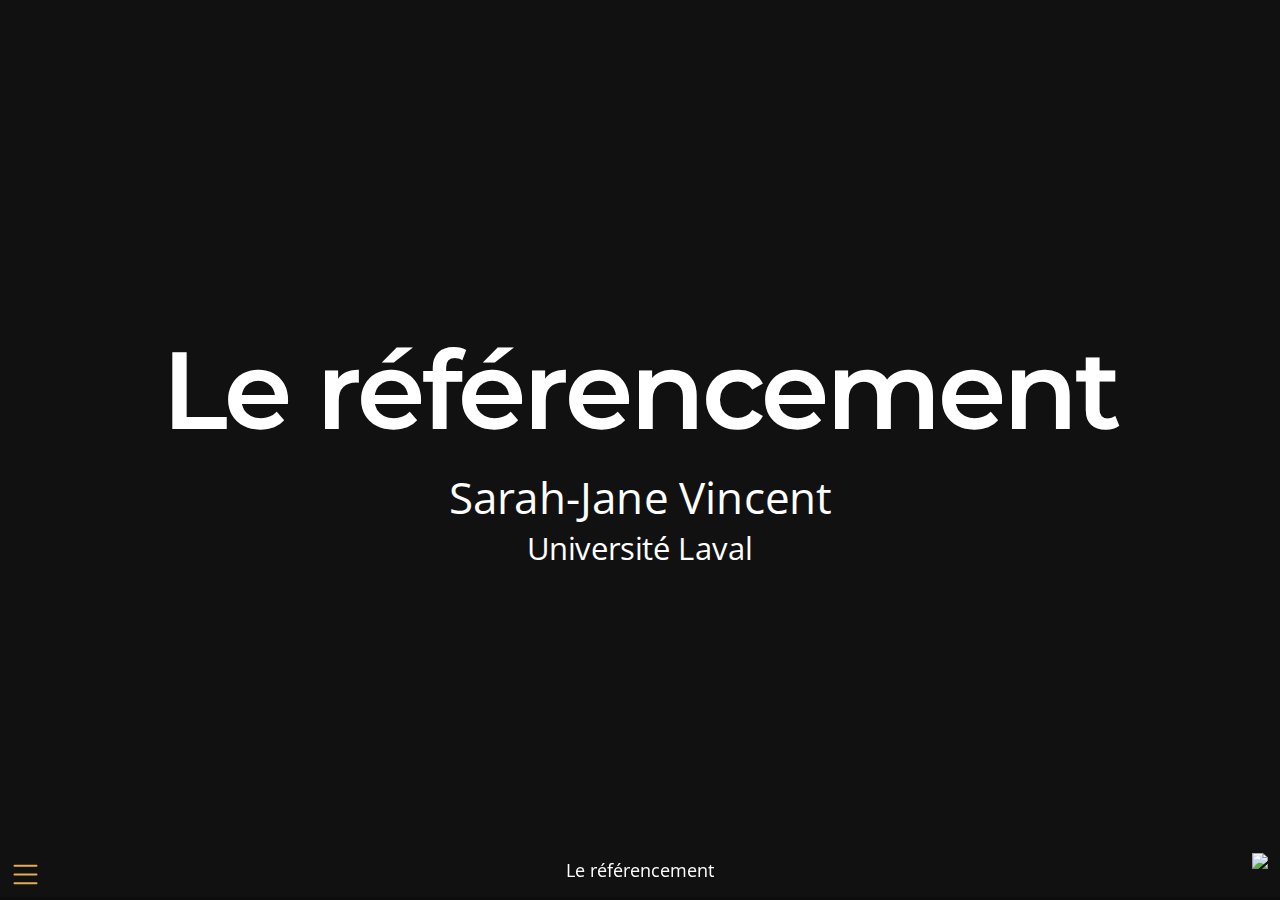
==== index.html @ 72e45891 "wtf" ====
<!DOCTYPE html>
<html lang="en"><head>
<script src="index_files/libs/clipboard/clipboard.min.js"></script>
<script src="index_files/libs/quarto-html/tabby.min.js"></script>
<script src="index_files/libs/quarto-html/popper.min.js"></script>
<script src="index_files/libs/quarto-html/tippy.umd.min.js"></script>
<link href="index_files/libs/quarto-html/tippy.css" rel="stylesheet">
<link href="index_files/libs/quarto-html/light-border.css" rel="stylesheet">
<link href="index_files/libs/quarto-html/quarto-html.min.css" rel="stylesheet" data-mode="light">
<link href="index_files/libs/quarto-html/quarto-syntax-highlighting-dark.css" rel="stylesheet" id="quarto-text-highlighting-styles"><meta charset="utf-8">
  <meta name="generator" content="quarto-1.3.450">

  <meta name="author" content="Sarah-Jane Vincent">
  <title>Le référencement</title>
  <meta name="apple-mobile-web-app-capable" content="yes">
  <meta name="apple-mobile-web-app-status-bar-style" content="black-translucent">
  <meta name="viewport" content="width=device-width, initial-scale=1.0, maximum-scale=1.0, user-scalable=no, minimal-ui">
  <link rel="stylesheet" href="index_files/libs/revealjs/dist/reset.css">
  <link rel="stylesheet" href="index_files/libs/revealjs/dist/reveal.css">
  <style>
    code{white-space: pre-wrap;}
    span.smallcaps{font-variant: small-caps;}
    div.columns{display: flex; gap: min(4vw, 1.5em);}
    div.column{flex: auto; overflow-x: auto;}
    div.hanging-indent{margin-left: 1.5em; text-indent: -1.5em;}
    ul.task-list{list-style: none;}
    ul.task-list li input[type="checkbox"] {
      width: 0.8em;
      margin: 0 0.8em 0.2em -1em; /* quarto-specific, see https://github.com/quarto-dev/quarto-cli/issues/4556 */ 
      vertical-align: middle;
    }
  </style>
  <link rel="stylesheet" href="index_files/libs/revealjs/dist/theme/quarto.css">
  <link href="index_files/libs/revealjs/plugin/quarto-line-highlight/line-highlight.css" rel="stylesheet">
  <link href="index_files/libs/revealjs/plugin/reveal-menu/menu.css" rel="stylesheet">
  <link href="index_files/libs/revealjs/plugin/reveal-menu/quarto-menu.css" rel="stylesheet">
  <link href="index_files/libs/revealjs/plugin/quarto-support/footer.css" rel="stylesheet">
  <style type="text/css">

  .callout {
    margin-top: 1em;
    margin-bottom: 1em;  
    border-radius: .25rem;
  }

  .callout.callout-style-simple { 
    padding: 0em 0.5em;
    border-left: solid #acacac .3rem;
    border-right: solid 1px silver;
    border-top: solid 1px silver;
    border-bottom: solid 1px silver;
    display: flex;
  }

  .callout.callout-style-default {
    border-left: solid #acacac .3rem;
    border-right: solid 1px silver;
    border-top: solid 1px silver;
    border-bottom: solid 1px silver;
  }

  .callout .callout-body-container {
    flex-grow: 1;
  }

  .callout.callout-style-simple .callout-body {
    font-size: 1rem;
    font-weight: 400;
  }

  .callout.callout-style-default .callout-body {
    font-size: 0.9rem;
    font-weight: 400;
  }

  .callout.callout-titled.callout-style-simple .callout-body {
    margin-top: 0.2em;
  }

  .callout:not(.callout-titled) .callout-body {
      display: flex;
  }

  .callout:not(.no-icon).callout-titled.callout-style-simple .callout-content {
    padding-left: 1.6em;
  }

  .callout.callout-titled .callout-header {
    padding-top: 0.2em;
    margin-bottom: -0.2em;
  }

  .callout.callout-titled .callout-title  p {
    margin-top: 0.5em;
    margin-bottom: 0.5em;
  }
    
  .callout.callout-titled.callout-style-simple .callout-content  p {
    margin-top: 0;
  }

  .callout.callout-titled.callout-style-default .callout-content  p {
    margin-top: 0.7em;
  }

  .callout.callout-style-simple div.callout-title {
    border-bottom: none;
    font-size: .9rem;
    font-weight: 600;
    opacity: 75%;
  }

  .callout.callout-style-default  div.callout-title {
    border-bottom: none;
    font-weight: 600;
    opacity: 85%;
    font-size: 0.9rem;
    padding-left: 0.5em;
    padding-right: 0.5em;
  }

  .callout.callout-style-default div.callout-content {
    padding-left: 0.5em;
    padding-right: 0.5em;
  }

  .callout.callout-style-simple .callout-icon::before {
    height: 1rem;
    width: 1rem;
    display: inline-block;
    content: "";
    background-repeat: no-repeat;
    background-size: 1rem 1rem;
  }

  .callout.callout-style-default .callout-icon::before {
    height: 0.9rem;
    width: 0.9rem;
    display: inline-block;
    content: "";
    background-repeat: no-repeat;
    background-size: 0.9rem 0.9rem;
  }

  .callout-title {
    display: flex
  }
    
  .callout-icon::before {
    margin-top: 1rem;
    padding-right: .5rem;
  }

  .callout.no-icon::before {
    display: none !important;
  }

  .callout.callout-titled .callout-body > .callout-content > :last-child {
    margin-bottom: 0.5rem;
  }

  .callout.callout-titled .callout-icon::before {
    margin-top: .5rem;
    padding-right: .5rem;
  }

  .callout:not(.callout-titled) .callout-icon::before {
    margin-top: 1rem;
    padding-right: .5rem;
  }

  /* Callout Types */

  div.callout-note {
    border-left-color: #4582ec !important;
  }

  div.callout-note .callout-icon::before {
    background-image: url('[data-uri]');
  }

  div.callout-note.callout-style-default .callout-title {
    background-color: #dae6fb
  }

  div.callout-important {
    border-left-color: #d9534f !important;
  }

  div.callout-important .callout-icon::before {
    background-image: url('[data-uri]');
  }

  div.callout-important.callout-style-default .callout-title {
    background-color: #f7dddc
  }

  div.callout-warning {
    border-left-color: #f0ad4e !important;
  }

  div.callout-warning .callout-icon::before {
    background-image: url('[data-uri]');
  }

  div.callout-warning.callout-style-default .callout-title {
    background-color: #fcefdc
  }

  div.callout-tip {
    border-left-color: #02b875 !important;
  }

  div.callout-tip .callout-icon::before {
    background-image: url('[data-uri]');
  }

  div.callout-tip.callout-style-default .callout-title {
    background-color: #ccf1e3
  }

  div.callout-caution {
    border-left-color: #fd7e14 !important;
  }

  div.callout-caution .callout-icon::before {
    background-image: url('[data-uri]');
  }

  div.callout-caution.callout-style-default .callout-title {
    background-color: #ffe5d0
  }

  </style>
  <style type="text/css">
    .reveal div.sourceCode {
      margin: 0;
      overflow: auto;
    }
    .reveal div.hanging-indent {
      margin-left: 1em;
      text-indent: -1em;
    }
    .reveal .slide:not(.center) {
      height: 100%;
    }
    .reveal .slide.scrollable {
      overflow-y: auto;
    }
    .reveal .footnotes {
      height: 100%;
      overflow-y: auto;
    }
    .reveal .slide .absolute {
      position: absolute;
      display: block;
    }
    .reveal .footnotes ol {
      counter-reset: ol;
      list-style-type: none; 
      margin-left: 0;
    }
    .reveal .footnotes ol li:before {
      counter-increment: ol;
      content: counter(ol) ". "; 
    }
    .reveal .footnotes ol li > p:first-child {
      display: inline-block;
    }
    .reveal .slide ul,
    .reveal .slide ol {
      margin-bottom: 0.5em;
    }
    .reveal .slide ul li,
    .reveal .slide ol li {
      margin-top: 0.4em;
      margin-bottom: 0.2em;
    }
    .reveal .slide ul[role="tablist"] li {
      margin-bottom: 0;
    }
    .reveal .slide ul li > *:first-child,
    .reveal .slide ol li > *:first-child {
      margin-block-start: 0;
    }
    .reveal .slide ul li > *:last-child,
    .reveal .slide ol li > *:last-child {
      margin-block-end: 0;
    }
    .reveal .slide .columns:nth-child(3) {
      margin-block-start: 0.8em;
    }
    .reveal blockquote {
      box-shadow: none;
    }
    .reveal .tippy-content>* {
      margin-top: 0.2em;
      margin-bottom: 0.7em;
    }
    .reveal .tippy-content>*:last-child {
      margin-bottom: 0.2em;
    }
    .reveal .slide > img.stretch.quarto-figure-center,
    .reveal .slide > img.r-stretch.quarto-figure-center {
      display: block;
      margin-left: auto;
      margin-right: auto; 
    }
    .reveal .slide > img.stretch.quarto-figure-left,
    .reveal .slide > img.r-stretch.quarto-figure-left  {
      display: block;
      margin-left: 0;
      margin-right: auto; 
    }
    .reveal .slide > img.stretch.quarto-figure-right,
    .reveal .slide > img.r-stretch.quarto-figure-right  {
      display: block;
      margin-left: auto;
      margin-right: 0; 
    }
  </style>
</head>
<body class="quarto-dark">
  <div class="reveal">
    <div class="slides">

<section id="title-slide" class="quarto-title-block center">
  <h1 class="title">Le référencement</h1>

<div class="quarto-title-authors">
<div class="quarto-title-author">
<div class="quarto-title-author-name">
Sarah-Jane Vincent 
</div>
        <p class="quarto-title-affiliation">
            Université Laval
          </p>
    </div>
</div>

</section>
<section id="section" class="slide level2">
<h2></h2>
<h3 class="center" id="cest-quoi-un-article-scientifique">C’est quoi un article scientifique?</h3>
<div class="columns">
<div class="column" style="width:50%;">
<p><img data-src="images/gaza_nyt.png"></p>
</div><div class="column" style="width:50%;">
<p><img data-src="images/gaza_journal.png"></p>
</div>
</div>
</section>
<section id="section-1" class="slide level2 smaller" data-background-color="white">
<h2></h2>

<img data-src="images/google_scholar.png" class="r-stretch"></section>
<section id="pourquoi-référencer" class="slide level2">
<h2>Pourquoi référencer ?</h2>
<ul>
<li>Crédibilité académique</li>
<li>Contextualisation</li>
<li>Reproductibilité</li>
<li>Création d’une base de connaissances</li>
<li>Attribution du mérite</li>
<li>Éviter le plagiat</li>
<li>Éviter les biais</li>
</ul>
</section>
<section id="vous-naimez-pas-référencer" class="slide level2" data-auto-animate="true" data-auto-animate-easing="ease-in-out">
<h2 data-id="quarto-animate-title">Vous n’aimez pas référencer ?</h2>
<div class="r-hstack">
<div data-id="box1" data-auto-animate-delay="0" style="background: #2780e3; width: 600px; height: 450px; margin: 10px;">
<center>
Trop de styles différents?
</center>
</div>
<div data-id="box2" data-auto-animate-delay="0.1" style="background: #3fb618; width: 600px; height: 450px; margin: 10px;">
<center>
Difficile à formatter?
</center>
</div>
<div data-id="box3" data-auto-animate-delay="0.2" style="background: #e83e8c; width: 600px; height: 450px; margin: 10px;">
<center>
Écrire les bibliographies à la main et conserver un fichier de bibliographie?
</center>
</div>
</div>
</section>
<section id="zotero" class="slide level2" data-auto-animate="true" data-auto-animate-easing="ease-in-out">
<h2 data-id="quarto-animate-title">Zotero</h2>
<div class="r-stack">
<div data-id="box1" style="background: #2780e3; width: 350px; height: 350px; border-radius: 200px;">

</div>
<div data-id="box2" style="background: #3fb618; width: 250px; height: 250px; border-radius: 200px;">

</div>
<div data-id="box3" style="background: #e83e8c; width: 150px; height: 150px; border-radius: 200px;">

</div>
<center>
<img data-src="images/zotero.png" style="width:40.0%">
</center>
</div>
</section>
<section id="zotero-1" class="slide level2">
<h2>Zotero</h2>
<div class="columns">
<div class="column" style="width:30%;">
<p><img data-src="images/zotero.png"></p>
</div><div class="column" style="width:70%;">
<ul>
<li>Rend le référencement agréable</li>
<li>Permet la gestion des PDF</li>
<li>Répertoire de styles interchangeables</li>
<li>Facilite la collaboration</li>
</ul>
</div>
</div>
</section>
<section id="parce-que-cest-open-source-zotero-sintègre-dans-tout" class="slide level2">
<h2>Parce que c’est Open Source, Zotero s’intègre dans TOUT!</h2>
<ul>
<li>Dans votre navigateur<br><br></li>
<li>Dans votre OS<br><br></li>
<li>Dans votre traitement de texte<br><br></li>
<li>En LaTeX et Markdown</li>
</ul>

<img src="images/clessn.png" class="slide-logo r-stretch"><div class="footer footer-default">
<p>Le référencement</p>
</div>
</section>
    </div>
  </div>

  <script>window.backupDefine = window.define; window.define = undefined;</script>
  <script src="index_files/libs/revealjs/dist/reveal.js"></script>
  <!-- reveal.js plugins -->
  <script src="index_files/libs/revealjs/plugin/quarto-line-highlight/line-highlight.js"></script>
  <script src="index_files/libs/revealjs/plugin/pdf-export/pdfexport.js"></script>
  <script src="index_files/libs/revealjs/plugin/reveal-menu/menu.js"></script>
  <script src="index_files/libs/revealjs/plugin/reveal-menu/quarto-menu.js"></script>
  <script src="index_files/libs/revealjs/plugin/quarto-support/support.js"></script>
  

  <script src="index_files/libs/revealjs/plugin/notes/notes.js"></script>
  <script src="index_files/libs/revealjs/plugin/search/search.js"></script>
  <script src="index_files/libs/revealjs/plugin/zoom/zoom.js"></script>
  <script src="index_files/libs/revealjs/plugin/math/math.js"></script>
  <script>window.define = window.backupDefine; window.backupDefine = undefined;</script>

  <script>

      // Full list of configuration options available at:
      // https://revealjs.com/config/
      Reveal.initialize({
'controlsAuto': true,
'previewLinksAuto': false,
'smaller': false,
'pdfSeparateFragments': false,
'autoAnimateEasing': "ease",
'autoAnimateDuration': 1,
'autoAnimateUnmatched': true,
'menu': {"side":"left","useTextContentForMissingTitles":true,"markers":false,"loadIcons":false,"custom":[{"title":"Tools","icon":"<i class=\"fas fa-gear\"></i>","content":"<ul class=\"slide-menu-items\">\n<li class=\"slide-tool-item active\" data-item=\"0\"><a href=\"#\" onclick=\"RevealMenuToolHandlers.fullscreen(event)\"><kbd>f</kbd> Fullscreen</a></li>\n<li class=\"slide-tool-item\" data-item=\"1\"><a href=\"#\" onclick=\"RevealMenuToolHandlers.speakerMode(event)\"><kbd>s</kbd> Speaker View</a></li>\n<li class=\"slide-tool-item\" data-item=\"2\"><a href=\"#\" onclick=\"RevealMenuToolHandlers.overview(event)\"><kbd>o</kbd> Slide Overview</a></li>\n<li class=\"slide-tool-item\" data-item=\"3\"><a href=\"#\" onclick=\"RevealMenuToolHandlers.togglePdfExport(event)\"><kbd>e</kbd> PDF Export Mode</a></li>\n<li class=\"slide-tool-item\" data-item=\"4\"><a href=\"#\" onclick=\"RevealMenuToolHandlers.keyboardHelp(event)\"><kbd>?</kbd> Keyboard Help</a></li>\n</ul>"}],"openButton":true},
'smaller': false,
 
        // Display controls in the bottom right corner
        controls: false,

        // Help the user learn the controls by providing hints, for example by
        // bouncing the down arrow when they first encounter a vertical slide
        controlsTutorial: false,

        // Determines where controls appear, "edges" or "bottom-right"
        controlsLayout: 'edges',

        // Visibility rule for backwards navigation arrows; "faded", "hidden"
        // or "visible"
        controlsBackArrows: 'faded',

        // Display a presentation progress bar
        progress: true,

        // Display the page number of the current slide
        slideNumber: false,

        // 'all', 'print', or 'speaker'
        showSlideNumber: 'all',

        // Add the current slide number to the URL hash so that reloading the
        // page/copying the URL will return you to the same slide
        hash: true,

        // Start with 1 for the hash rather than 0
        hashOneBasedIndex: false,

        // Flags if we should monitor the hash and change slides accordingly
        respondToHashChanges: true,

        // Push each slide change to the browser history
        history: true,

        // Enable keyboard shortcuts for navigation
        keyboard: true,

        // Enable the slide overview mode
        overview: true,

        // Disables the default reveal.js slide layout (scaling and centering)
        // so that you can use custom CSS layout
        disableLayout: false,

        // Vertical centering of slides
        center: false,

        // Enables touch navigation on devices with touch input
        touch: true,

        // Loop the presentation
        loop: false,

        // Change the presentation direction to be RTL
        rtl: false,

        // see https://revealjs.com/vertical-slides/#navigation-mode
        navigationMode: 'linear',

        // Randomizes the order of slides each time the presentation loads
        shuffle: false,

        // Turns fragments on and off globally
        fragments: true,

        // Flags whether to include the current fragment in the URL,
        // so that reloading brings you to the same fragment position
        fragmentInURL: false,

        // Flags if the presentation is running in an embedded mode,
        // i.e. contained within a limited portion of the screen
        embedded: false,

        // Flags if we should show a help overlay when the questionmark
        // key is pressed
        help: true,

        // Flags if it should be possible to pause the presentation (blackout)
        pause: true,

        // Flags if speaker notes should be visible to all viewers
        showNotes: false,

        // Global override for autoplaying embedded media (null/true/false)
        autoPlayMedia: null,

        // Global override for preloading lazy-loaded iframes (null/true/false)
        preloadIframes: null,

        // Number of milliseconds between automatically proceeding to the
        // next slide, disabled when set to 0, this value can be overwritten
        // by using a data-autoslide attribute on your slides
        autoSlide: 0,

        // Stop auto-sliding after user input
        autoSlideStoppable: true,

        // Use this method for navigation when auto-sliding
        autoSlideMethod: null,

        // Specify the average time in seconds that you think you will spend
        // presenting each slide. This is used to show a pacing timer in the
        // speaker view
        defaultTiming: null,

        // Enable slide navigation via mouse wheel
        mouseWheel: false,

        // The display mode that will be used to show slides
        display: 'block',

        // Hide cursor if inactive
        hideInactiveCursor: true,

        // Time before the cursor is hidden (in ms)
        hideCursorTime: 5000,

        // Opens links in an iframe preview overlay
        previewLinks: false,

        // Transition style (none/fade/slide/convex/concave/zoom)
        transition: 'none',

        // Transition speed (default/fast/slow)
        transitionSpeed: 'default',

        // Transition style for full page slide backgrounds
        // (none/fade/slide/convex/concave/zoom)
        backgroundTransition: 'none',

        // Number of slides away from the current that are visible
        viewDistance: 3,

        // Number of slides away from the current that are visible on mobile
        // devices. It is advisable to set this to a lower number than
        // viewDistance in order to save resources.
        mobileViewDistance: 2,

        // The "normal" size of the presentation, aspect ratio will be preserved
        // when the presentation is scaled to fit different resolutions. Can be
        // specified using percentage units.
        width: 1050,

        height: 700,

        // Factor of the display size that should remain empty around the content
        margin: 0.1,

        math: {
          mathjax: 'https://cdnjs.cloudflare.com/ajax/libs/mathjax/2.7.0/MathJax.js',
          config: 'TeX-AMS_HTML-full',
          tex2jax: {
            inlineMath: [['\\(','\\)']],
            displayMath: [['\\[','\\]']],
            balanceBraces: true,
            processEscapes: false,
            processRefs: true,
            processEnvironments: true,
            preview: 'TeX',
            skipTags: ['script','noscript','style','textarea','pre','code'],
            ignoreClass: 'tex2jax_ignore',
            processClass: 'tex2jax_process'
          },
        },

        // reveal.js plugins
        plugins: [QuartoLineHighlight, PdfExport, RevealMenu, QuartoSupport,

          RevealMath,
          RevealNotes,
          RevealSearch,
          RevealZoom
        ]
      });
    </script>
    <script id="quarto-html-after-body" type="application/javascript">
    window.document.addEventListener("DOMContentLoaded", function (event) {
      const toggleBodyColorMode = (bsSheetEl) => {
        const mode = bsSheetEl.getAttribute("data-mode");
        const bodyEl = window.document.querySelector("body");
        if (mode === "dark") {
          bodyEl.classList.add("quarto-dark");
          bodyEl.classList.remove("quarto-light");
        } else {
          bodyEl.classList.add("quarto-light");
          bodyEl.classList.remove("quarto-dark");
        }
      }
      const toggleBodyColorPrimary = () => {
        const bsSheetEl = window.document.querySelector("link#quarto-bootstrap");
        if (bsSheetEl) {
          toggleBodyColorMode(bsSheetEl);
        }
      }
      toggleBodyColorPrimary();  
      const tabsets =  window.document.querySelectorAll(".panel-tabset-tabby")
      tabsets.forEach(function(tabset) {
        const tabby = new Tabby('#' + tabset.id);
      });
      const isCodeAnnotation = (el) => {
        for (const clz of el.classList) {
          if (clz.startsWith('code-annotation-')) {                     
            return true;
          }
        }
        return false;
      }
      const clipboard = new window.ClipboardJS('.code-copy-button', {
        text: function(trigger) {
          const codeEl = trigger.previousElementSibling.cloneNode(true);
          for (const childEl of codeEl.children) {
            if (isCodeAnnotation(childEl)) {
              childEl.remove();
            }
          }
          return codeEl.innerText;
        }
      });
      clipboard.on('success', function(e) {
        // button target
        const button = e.trigger;
        // don't keep focus
        button.blur();
        // flash "checked"
        button.classList.add('code-copy-button-checked');
        var currentTitle = button.getAttribute("title");
        button.setAttribute("title", "Copied!");
        let tooltip;
        if (window.bootstrap) {
          button.setAttribute("data-bs-toggle", "tooltip");
          button.setAttribute("data-bs-placement", "left");
          button.setAttribute("data-bs-title", "Copied!");
          tooltip = new bootstrap.Tooltip(button, 
            { trigger: "manual", 
              customClass: "code-copy-button-tooltip",
              offset: [0, -8]});
          tooltip.show();    
        }
        setTimeout(function() {
          if (tooltip) {
            tooltip.hide();
            button.removeAttribute("data-bs-title");
            button.removeAttribute("data-bs-toggle");
            button.removeAttribute("data-bs-placement");
          }
          button.setAttribute("title", currentTitle);
          button.classList.remove('code-copy-button-checked');
        }, 1000);
        // clear code selection
        e.clearSelection();
      });
      function tippyHover(el, contentFn) {
        const config = {
          allowHTML: true,
          content: contentFn,
          maxWidth: 500,
          delay: 100,
          arrow: false,
          appendTo: function(el) {
              return el.closest('section.slide') || el.parentElement;
          },
          interactive: true,
          interactiveBorder: 10,
          theme: 'light-border',
          placement: 'bottom-start'
        };
          config['offset'] = [0,0];
          config['maxWidth'] = 700;
        window.tippy(el, config); 
      }
      const noterefs = window.document.querySelectorAll('a[role="doc-noteref"]');
      for (var i=0; i<noterefs.length; i++) {
        const ref = noterefs[i];
        tippyHover(ref, function() {
          // use id or data attribute instead here
          let href = ref.getAttribute('data-footnote-href') || ref.getAttribute('href');
          try { href = new URL(href).hash; } catch {}
          const id = href.replace(/^#\/?/, "");
          const note = window.document.getElementById(id);
          return note.innerHTML;
        });
      }
      const findCites = (el) => {
        const parentEl = el.parentElement;
        if (parentEl) {
          const cites = parentEl.dataset.cites;
          if (cites) {
            return {
              el,
              cites: cites.split(' ')
            };
          } else {
            return findCites(el.parentElement)
          }
        } else {
          return undefined;
        }
      };
      var bibliorefs = window.document.querySelectorAll('a[role="doc-biblioref"]');
      for (var i=0; i<bibliorefs.length; i++) {
        const ref = bibliorefs[i];
        const citeInfo = findCites(ref);
        if (citeInfo) {
          tippyHover(citeInfo.el, function() {
            var popup = window.document.createElement('div');
            citeInfo.cites.forEach(function(cite) {
              var citeDiv = window.document.createElement('div');
              citeDiv.classList.add('hanging-indent');
              citeDiv.classList.add('csl-entry');
              var biblioDiv = window.document.getElementById('ref-' + cite);
              if (biblioDiv) {
                citeDiv.innerHTML = biblioDiv.innerHTML;
              }
              popup.appendChild(citeDiv);
            });
            return popup.innerHTML;
          });
        }
      }
    });
    </script>
    

</body></html>
---- index_files/libs/quarto-html/tippy.css ----
.tippy-box[data-animation=fade][data-state=hidden]{opacity:0}[data-tippy-root]{max-width:calc(100vw - 10px)}.tippy-box{position:relative;background-color:#333;color:#fff;border-radius:4px;font-size:14px;line-height:1.4;white-space:normal;outline:0;transition-property:transform,visibility,opacity}.tippy-box[data-placement^=top]>.tippy-arrow{bottom:0}.tippy-box[data-placement^=top]>.tippy-arrow:before{bottom:-7px;left:0;border-width:8px 8px 0;border-top-color:initial;transform-origin:center top}.tippy-box[data-placement^=bottom]>.tippy-arrow{top:0}.tippy-box[data-placement^=bottom]>.tippy-arrow:before{top:-7px;left:0;border-width:0 8px 8px;border-bottom-color:initial;transform-origin:center bottom}.tippy-box[data-placement^=left]>.tippy-arrow{right:0}.tippy-box[data-placement^=left]>.tippy-arrow:before{border-width:8px 0 8px 8px;border-left-color:initial;right:-7px;transform-origin:center left}.tippy-box[data-placement^=right]>.tippy-arrow{left:0}.tippy-box[data-placement^=right]>.tippy-arrow:before{left:-7px;border-width:8px 8px 8px 0;border-right-color:initial;transform-origin:center right}.tippy-box[data-inertia][data-state=visible]{transition-timing-function:cubic-bezier(.54,1.5,.38,1.11)}.tippy-arrow{width:16px;height:16px;color:#333}.tippy-arrow:before{content:"";position:absolute;border-color:transparent;border-style:solid}.tippy-content{position:relative;padding:5px 9px;z-index:1}
---- index_files/libs/quarto-html/light-border.css ----
.tippy-box[data-theme~=light-border]{background-color:#fff;background-clip:padding-box;border:1px solid rgba(0,8,16,.15);color:#333;box-shadow:0 4px 14px -2px rgba(0,8,16,.08)}.tippy-box[data-theme~=light-border]>.tippy-backdrop{background-color:#fff}.tippy-box[data-theme~=light-border]>.tippy-arrow:after,.tippy-box[data-theme~=light-border]>.tippy-svg-arrow:after{content:"";position:absolute;z-index:-1}.tippy-box[data-theme~=light-border]>.tippy-arrow:after{border-color:transparent;border-style:solid}.tippy-box[data-theme~=light-border][data-placement^=top]>.tippy-arrow:before{border-top-color:#fff}.tippy-box[data-theme~=light-border][data-placement^=top]>.tippy-arrow:after{border-top-color:rgba(0,8,16,.2);border-width:7px 7px 0;top:17px;left:1px}.tippy-box[data-theme~=light-border][data-placement^=top]>.tippy-svg-arrow>svg{top:16px}.tippy-box[data-theme~=light-border][data-placement^=top]>.tippy-svg-arrow:after{top:17px}.tippy-box[data-theme~=light-border][data-placement^=bottom]>.tippy-arrow:before{border-bottom-color:#fff;bottom:16px}.tippy-box[data-theme~=light-border][data-placement^=bottom]>.tippy-arrow:after{border-bottom-color:rgba(0,8,16,.2);border-width:0 7px 7px;bottom:17px;left:1px}.tippy-box[data-theme~=light-border][data-placement^=bottom]>.tippy-svg-arrow>svg{bottom:16px}.tippy-box[data-theme~=light-border][data-placement^=bottom]>.tippy-svg-arrow:after{bottom:17px}.tippy-box[data-theme~=light-border][data-placement^=left]>.tippy-arrow:before{border-left-color:#fff}.tippy-box[data-theme~=light-border][data-placement^=left]>.tippy-arrow:after{border-left-color:rgba(0,8,16,.2);border-width:7px 0 7px 7px;left:17px;top:1px}.tippy-box[data-theme~=light-border][data-placement^=left]>.tippy-svg-arrow>svg{left:11px}.tippy-box[data-theme~=light-border][data-placement^=left]>.tippy-svg-arrow:after{left:12px}.tippy-box[data-theme~=light-border][data-placement^=right]>.tippy-arrow:before{border-right-color:#fff;right:16px}.tippy-box[data-theme~=light-border][data-placement^=right]>.tippy-arrow:after{border-width:7px 7px 7px 0;right:17px;top:1px;border-right-color:rgba(0,8,16,.2)}.tippy-box[data-theme~=light-border][data-placement^=right]>.tippy-svg-arrow>svg{right:11px}.tippy-box[data-theme~=light-border][data-placement^=right]>.tippy-svg-arrow:after{right:12px}.tippy-box[data-theme~=light-border]>.tippy-svg-arrow{fill:#fff}.tippy-box[data-theme~=light-border]>.tippy-svg-arrow:after{background-image:url([data-uri]);background-size:16px 6px;width:16px;height:6px}
---- index_files/libs/quarto-html/quarto-html.min.css ----
/*# sourceMappingURL=0a6b880beb84f9b6f36107a76f82c5b1.css.map */
---- index_files/libs/quarto-html/quarto-syntax-highlighting-dark.css ----
/* quarto syntax highlight colors */
:root {
  --quarto-hl-al-color: #f07178;
  --quarto-hl-an-color: #d4d0ab;
  --quarto-hl-at-color: #00e0e0;
  --quarto-hl-bn-color: #d4d0ab;
  --quarto-hl-bu-color: #abe338;
  --quarto-hl-ch-color: #abe338;
  --quarto-hl-co-color: #f8f8f2;
  --quarto-hl-cv-color: #ffd700;
  --quarto-hl-cn-color: #ffd700;
  --quarto-hl-cf-color: #ffa07a;
  --quarto-hl-dt-color: #ffa07a;
  --quarto-hl-dv-color: #d4d0ab;
  --quarto-hl-do-color: #f8f8f2;
  --quarto-hl-er-color: #f07178;
  --quarto-hl-ex-color: #00e0e0;
  --quarto-hl-fl-color: #d4d0ab;
  --quarto-hl-fu-color: #ffa07a;
  --quarto-hl-im-color: #abe338;
  --quarto-hl-in-color: #d4d0ab;
  --quarto-hl-kw-color: #ffa07a;
  --quarto-hl-op-color: #ffa07a;
  --quarto-hl-ot-color: #00e0e0;
  --quarto-hl-pp-color: #dcc6e0;
  --quarto-hl-re-color: #00e0e0;
  --quarto-hl-sc-color: #abe338;
  --quarto-hl-ss-color: #abe338;
  --quarto-hl-st-color: #abe338;
  --quarto-hl-va-color: #00e0e0;
  --quarto-hl-vs-color: #abe338;
  --quarto-hl-wa-color: #dcc6e0;
}

/* other quarto variables */
:root {
  --quarto-font-monospace: SFMono-Regular, Menlo, Monaco, Consolas, "Liberation Mono", "Courier New", monospace;
}

code span.al {
  background-color: #2a0f15;
  font-weight: bold;
  color: #f07178;
}

code span.an {
  color: #d4d0ab;
}

code span.at {
  color: #00e0e0;
}

code span.bn {
  color: #d4d0ab;
}

code span.bu {
  color: #abe338;
}

code span.ch {
  color: #abe338;
}

code span.co {
  font-style: italic;
  color: #f8f8f2;
}

code span.cv {
  color: #ffd700;
}

code span.cn {
  color: #ffd700;
}

code span.cf {
  font-weight: bold;
  color: #ffa07a;
}

code span.dt {
  color: #ffa07a;
}

code span.dv {
  color: #d4d0ab;
}

code span.do {
  color: #f8f8f2;
}

code span.er {
  color: #f07178;
  text-decoration: underline;
}

code span.ex {
  font-weight: bold;
  color: #00e0e0;
}

code span.fl {
  color: #d4d0ab;
}

code span.fu {
  color: #ffa07a;
}

code span.im {
  color: #abe338;
}

code span.in {
  color: #d4d0ab;
}

code span.kw {
  font-weight: bold;
  color: #ffa07a;
}

pre > code.sourceCode > span {
  color: #f8f8f2;
}

code span {
  color: #f8f8f2;
}

code.sourceCode > span {
  color: #f8f8f2;
}

div.sourceCode,
div.sourceCode pre.sourceCode {
  color: #f8f8f2;
}

code span.op {
  color: #ffa07a;
}

code span.ot {
  color: #00e0e0;
}

code span.pp {
  color: #dcc6e0;
}

code span.re {
  background-color: #f8f8f2;
  color: #00e0e0;
}

code span.sc {
  color: #abe338;
}

code span.ss {
  color: #abe338;
}

code span.st {
  color: #abe338;
}

code span.va {
  color: #00e0e0;
}

code span.vs {
  color: #abe338;
}

code span.wa {
  color: #dcc6e0;
}

.prevent-inlining {
  content: "</";
}

/*# sourceMappingURL=935a306eefa94366c21e1a970dddb765.css.map */
---- index_files/libs/revealjs/dist/reveal.css ----
/*!
* reveal.js 4.3.1
* https://revealjs.com
* MIT licensed
*
* Copyright (C) 2011-2022 Hakim El Hattab, https://hakim.se
*/
.reveal .r-stretch,.reveal .stretch{max-width:none;max-height:none}.reveal pre.r-stretch code,.reveal pre.stretch code{height:100%;max-height:100%;box-sizing:border-box}.reveal .r-fit-text{display:inline-block;white-space:nowrap}.reveal .r-stack{display:grid}.reveal .r-stack>*{grid-area:1/1;margin:auto}.reveal .r-hstack,.reveal .r-vstack{display:flex}.reveal .r-hstack img,.reveal .r-hstack video,.reveal .r-vstack img,.reveal .r-vstack video{min-width:0;min-height:0;-o-object-fit:contain;object-fit:contain}.reveal .r-vstack{flex-direction:column;align-items:center;justify-content:center}.reveal .r-hstack{flex-direction:row;align-items:center;justify-content:center}.reveal .items-stretch{align-items:stretch}.reveal .items-start{align-items:flex-start}.reveal .items-center{align-items:center}.reveal .items-end{align-items:flex-end}.reveal .justify-between{justify-content:space-between}.reveal .justify-around{justify-content:space-around}.reveal .justify-start{justify-content:flex-start}.reveal .justify-center{justify-content:center}.reveal .justify-end{justify-content:flex-end}html.reveal-full-page{width:100%;height:100%;height:100vh;height:calc(var(--vh,1vh) * 100);overflow:hidden}.reveal-viewport{height:100%;overflow:hidden;position:relative;line-height:1;margin:0;background-color:#fff;color:#000}.reveal-viewport:-webkit-full-screen{top:0!important;left:0!important;width:100%!important;height:100%!important;transform:none!important}.reveal-viewport:-ms-fullscreen{top:0!important;left:0!important;width:100%!important;height:100%!important;transform:none!important}.reveal-viewport:fullscreen{top:0!important;left:0!important;width:100%!important;height:100%!important;transform:none!important}.reveal .slides section .fragment{opacity:0;visibility:hidden;transition:all .2s ease;will-change:opacity}.reveal .slides section .fragment.visible{opacity:1;visibility:inherit}.reveal .slides section .fragment.disabled{transition:none}.reveal .slides section .fragment.grow{opacity:1;visibility:inherit}.reveal .slides section .fragment.grow.visible{transform:scale(1.3)}.reveal .slides section .fragment.shrink{opacity:1;visibility:inherit}.reveal .slides section .fragment.shrink.visible{transform:scale(.7)}.reveal .slides section .fragment.zoom-in{transform:scale(.1)}.reveal .slides section .fragment.zoom-in.visible{transform:none}.reveal .slides section .fragment.fade-out{opacity:1;visibility:inherit}.reveal .slides section .fragment.fade-out.visible{opacity:0;visibility:hidden}.reveal .slides section .fragment.semi-fade-out{opacity:1;visibility:inherit}.reveal .slides section .fragment.semi-fade-out.visible{opacity:.5;visibility:inherit}.reveal .slides section .fragment.strike{opacity:1;visibility:inherit}.reveal .slides section .fragment.strike.visible{text-decoration:line-through}.reveal .slides section .fragment.fade-up{transform:translate(0,40px)}.reveal .slides section .fragment.fade-up.visible{transform:translate(0,0)}.reveal .slides section .fragment.fade-down{transform:translate(0,-40px)}.reveal .slides section .fragment.fade-down.visible{transform:translate(0,0)}.reveal .slides section .fragment.fade-right{transform:translate(-40px,0)}.reveal .slides section .fragment.fade-right.visible{transform:translate(0,0)}.reveal .slides section .fragment.fade-left{transform:translate(40px,0)}.reveal .slides section .fragment.fade-left.visible{transform:translate(0,0)}.reveal .slides section .fragment.current-visible,.reveal .slides section .fragment.fade-in-then-out{opacity:0;visibility:hidden}.reveal .slides section .fragment.current-visible.current-fragment,.reveal .slides section .fragment.fade-in-then-out.current-fragment{opacity:1;visibility:inherit}.reveal .slides section .fragment.fade-in-then-semi-out{opacity:0;visibility:hidden}.reveal .slides section .fragment.fade-in-then-semi-out.visible{opacity:.5;visibility:inherit}.reveal .slides section .fragment.fade-in-then-semi-out.current-fragment{opacity:1;visibility:inherit}.reveal .slides section .fragment.highlight-blue,.reveal .slides section .fragment.highlight-current-blue,.reveal .slides section .fragment.highlight-current-green,.reveal .slides section .fragment.highlight-current-red,.reveal .slides section .fragment.highlight-green,.reveal .slides section .fragment.highlight-red{opacity:1;visibility:inherit}.reveal .slides section .fragment.highlight-red.visible{color:#ff2c2d}.reveal .slides section .fragment.highlight-green.visible{color:#17ff2e}.reveal .slides section .fragment.highlight-blue.visible{color:#1b91ff}.reveal .slides section .fragment.highlight-current-red.current-fragment{color:#ff2c2d}.reveal .slides section .fragment.highlight-current-green.current-fragment{color:#17ff2e}.reveal .slides section .fragment.highlight-current-blue.current-fragment{color:#1b91ff}.reveal:after{content:"";font-style:italic}.reveal iframe{z-index:1}.reveal a{position:relative}@keyframes bounce-right{0%,10%,25%,40%,50%{transform:translateX(0)}20%{transform:translateX(10px)}30%{transform:translateX(-5px)}}@keyframes bounce-left{0%,10%,25%,40%,50%{transform:translateX(0)}20%{transform:translateX(-10px)}30%{transform:translateX(5px)}}@keyframes bounce-down{0%,10%,25%,40%,50%{transform:translateY(0)}20%{transform:translateY(10px)}30%{transform:translateY(-5px)}}.reveal .controls{display:none;position:absolute;top:auto;bottom:12px;right:12px;left:auto;z-index:11;color:#000;pointer-events:none;font-size:10px}.reveal .controls button{position:absolute;padding:0;background-color:transparent;border:0;outline:0;cursor:pointer;color:currentColor;transform:scale(.9999);transition:color .2s ease,opacity .2s ease,transform .2s ease;z-index:2;pointer-events:auto;font-size:inherit;visibility:hidden;opacity:0;-webkit-appearance:none;-webkit-tap-highlight-color:transparent}.reveal .controls .controls-arrow:after,.reveal .controls .controls-arrow:before{content:"";position:absolute;top:0;left:0;width:2.6em;height:.5em;border-radius:.25em;background-color:currentColor;transition:all .15s ease,background-color .8s ease;transform-origin:.2em 50%;will-change:transform}.reveal .controls .controls-arrow{position:relative;width:3.6em;height:3.6em}.reveal .controls .controls-arrow:before{transform:translateX(.5em) translateY(1.55em) rotate(45deg)}.reveal .controls .controls-arrow:after{transform:translateX(.5em) translateY(1.55em) rotate(-45deg)}.reveal .controls .controls-arrow:hover:before{transform:translateX(.5em) translateY(1.55em) rotate(40deg)}.reveal .controls .controls-arrow:hover:after{transform:translateX(.5em) translateY(1.55em) rotate(-40deg)}.reveal .controls .controls-arrow:active:before{transform:translateX(.5em) translateY(1.55em) rotate(36deg)}.reveal .controls .controls-arrow:active:after{transform:translateX(.5em) translateY(1.55em) rotate(-36deg)}.reveal .controls .navigate-left{right:6.4em;bottom:3.2em;transform:translateX(-10px)}.reveal .controls .navigate-left.highlight{animation:bounce-left 2s 50 both ease-out}.reveal .controls .navigate-right{right:0;bottom:3.2em;transform:translateX(10px)}.reveal .controls .navigate-right .controls-arrow{transform:rotate(180deg)}.reveal .controls .navigate-right.highlight{animation:bounce-right 2s 50 both ease-out}.reveal .controls .navigate-up{right:3.2em;bottom:6.4em;transform:translateY(-10px)}.reveal .controls .navigate-up .controls-arrow{transform:rotate(90deg)}.reveal .controls .navigate-down{right:3.2em;bottom:-1.4em;padding-bottom:1.4em;transform:translateY(10px)}.reveal .controls .navigate-down .controls-arrow{transform:rotate(-90deg)}.reveal .controls .navigate-down.highlight{animation:bounce-down 2s 50 both ease-out}.reveal .controls[data-controls-back-arrows=faded] .navigate-up.enabled{opacity:.3}.reveal .controls[data-controls-back-arrows=faded] .navigate-up.enabled:hover{opacity:1}.reveal .controls[data-controls-back-arrows=hidden] .navigate-up.enabled{opacity:0;visibility:hidden}.reveal .controls .enabled{visibility:visible;opacity:.9;cursor:pointer;transform:none}.reveal .controls .enabled.fragmented{opacity:.5}.reveal .controls .enabled.fragmented:hover,.reveal .controls .enabled:hover{opacity:1}.reveal:not(.rtl) .controls[data-controls-back-arrows=faded] .navigate-left.enabled{opacity:.3}.reveal:not(.rtl) .controls[data-controls-back-arrows=faded] .navigate-left.enabled:hover{opacity:1}.reveal:not(.rtl) .controls[data-controls-back-arrows=hidden] .navigate-left.enabled{opacity:0;visibility:hidden}.reveal.rtl .controls[data-controls-back-arrows=faded] .navigate-right.enabled{opacity:.3}.reveal.rtl .controls[data-controls-back-arrows=faded] .navigate-right.enabled:hover{opacity:1}.reveal.rtl .controls[data-controls-back-arrows=hidden] .navigate-right.enabled{opacity:0;visibility:hidden}.reveal[data-navigation-mode=linear].has-horizontal-slides .navigate-down,.reveal[data-navigation-mode=linear].has-horizontal-slides .navigate-up{display:none}.reveal:not(.has-vertical-slides) .controls .navigate-left,.reveal[data-navigation-mode=linear].has-horizontal-slides .navigate-left{bottom:1.4em;right:5.5em}.reveal:not(.has-vertical-slides) .controls .navigate-right,.reveal[data-navigation-mode=linear].has-horizontal-slides .navigate-right{bottom:1.4em;right:.5em}.reveal:not(.has-horizontal-slides) .controls .navigate-up{right:1.4em;bottom:5em}.reveal:not(.has-horizontal-slides) .controls .navigate-down{right:1.4em;bottom:.5em}.reveal.has-dark-background .controls{color:#fff}.reveal.has-light-background .controls{color:#000}.reveal.no-hover .controls .controls-arrow:active:before,.reveal.no-hover .controls .controls-arrow:hover:before{transform:translateX(.5em) translateY(1.55em) rotate(45deg)}.reveal.no-hover .controls .controls-arrow:active:after,.reveal.no-hover .controls .controls-arrow:hover:after{transform:translateX(.5em) translateY(1.55em) rotate(-45deg)}@media screen and (min-width:500px){.reveal .controls[data-controls-layout=edges]{top:0;right:0;bottom:0;left:0}.reveal .controls[data-controls-layout=edges] .navigate-down,.reveal .controls[data-controls-layout=edges] .navigate-left,.reveal .controls[data-controls-layout=edges] .navigate-right,.reveal .controls[data-controls-layout=edges] .navigate-up{bottom:auto;right:auto}.reveal .controls[data-controls-layout=edges] .navigate-left{top:50%;left:.8em;margin-top:-1.8em}.reveal .controls[data-controls-layout=edges] .navigate-right{top:50%;right:.8em;margin-top:-1.8em}.reveal .controls[data-controls-layout=edges] .navigate-up{top:.8em;left:50%;margin-left:-1.8em}.reveal .controls[data-controls-layout=edges] .navigate-down{bottom:-.3em;left:50%;margin-left:-1.8em}}.reveal .progress{position:absolute;display:none;height:3px;width:100%;bottom:0;left:0;z-index:10;background-color:rgba(0,0,0,.2);color:#fff}.reveal .progress:after{content:"";display:block;position:absolute;height:10px;width:100%;top:-10px}.reveal .progress span{display:block;height:100%;width:100%;background-color:currentColor;transition:transform .8s cubic-bezier(.26,.86,.44,.985);transform-origin:0 0;transform:scaleX(0)}.reveal .slide-number{position:absolute;display:block;right:8px;bottom:8px;z-index:31;font-family:Helvetica,sans-serif;font-size:12px;line-height:1;color:#fff;background-color:rgba(0,0,0,.4);padding:5px}.reveal .slide-number a{color:currentColor}.reveal .slide-number-delimiter{margin:0 3px}.reveal{position:relative;width:100%;height:100%;overflow:hidden;touch-action:pinch-zoom}.reveal.embedded{touch-action:pan-y}.reveal .slides{position:absolute;width:100%;height:100%;top:0;right:0;bottom:0;left:0;margin:auto;pointer-events:none;overflow:visible;z-index:1;text-align:center;perspective:600px;perspective-origin:50% 40%}.reveal .slides>section{perspective:600px}.reveal .slides>section,.reveal .slides>section>section{display:none;position:absolute;width:100%;pointer-events:auto;z-index:10;transform-style:flat;transition:transform-origin .8s cubic-bezier(.26,.86,.44,.985),transform .8s cubic-bezier(.26,.86,.44,.985),visibility .8s cubic-bezier(.26,.86,.44,.985),opacity .8s cubic-bezier(.26,.86,.44,.985)}.reveal[data-transition-speed=fast] .slides section{transition-duration:.4s}.reveal[data-transition-speed=slow] .slides section{transition-duration:1.2s}.reveal .slides section[data-transition-speed=fast]{transition-duration:.4s}.reveal .slides section[data-transition-speed=slow]{transition-duration:1.2s}.reveal .slides>section.stack{padding-top:0;padding-bottom:0;pointer-events:none;height:100%}.reveal .slides>section.present,.reveal .slides>section>section.present{display:block;z-index:11;opacity:1}.reveal .slides>section:empty,.reveal .slides>section>section:empty,.reveal .slides>section>section[data-background-interactive],.reveal .slides>section[data-background-interactive]{pointer-events:none}.reveal.center,.reveal.center .slides,.reveal.center .slides section{min-height:0!important}.reveal .slides>section:not(.present),.reveal .slides>section>section:not(.present){pointer-events:none}.reveal.overview .slides>section,.reveal.overview .slides>section>section{pointer-events:auto}.reveal .slides>section.future,.reveal .slides>section.past,.reveal .slides>section>section.future,.reveal .slides>section>section.past{opacity:0}.reveal .slides>section[data-transition=slide].past,.reveal .slides>section[data-transition~=slide-out].past,.reveal.slide .slides>section:not([data-transition]).past{transform:translate(-150%,0)}.reveal .slides>section[data-transition=slide].future,.reveal .slides>section[data-transition~=slide-in].future,.reveal.slide .slides>section:not([data-transition]).future{transform:translate(150%,0)}.reveal .slides>section>section[data-transition=slide].past,.reveal .slides>section>section[data-transition~=slide-out].past,.reveal.slide .slides>section>section:not([data-transition]).past{transform:translate(0,-150%)}.reveal .slides>section>section[data-transition=slide].future,.reveal .slides>section>section[data-transition~=slide-in].future,.reveal.slide .slides>section>section:not([data-transition]).future{transform:translate(0,150%)}.reveal .slides>section[data-transition=linear].past,.reveal .slides>section[data-transition~=linear-out].past,.reveal.linear .slides>section:not([data-transition]).past{transform:translate(-150%,0)}.reveal .slides>section[data-transition=linear].future,.reveal .slides>section[data-transition~=linear-in].future,.reveal.linear .slides>section:not([data-transition]).future{transform:translate(150%,0)}.reveal .slides>section>section[data-transition=linear].past,.reveal .slides>section>section[data-transition~=linear-out].past,.reveal.linear .slides>section>section:not([data-transition]).past{transform:translate(0,-150%)}.reveal .slides>section>section[data-transition=linear].future,.reveal .slides>section>section[data-transition~=linear-in].future,.reveal.linear .slides>section>section:not([data-transition]).future{transform:translate(0,150%)}.reveal .slides section[data-transition=default].stack,.reveal.default .slides section.stack{transform-style:preserve-3d}.reveal .slides>section[data-transition=default].past,.reveal .slides>section[data-transition~=default-out].past,.reveal.default .slides>section:not([data-transition]).past{transform:translate3d(-100%,0,0) rotateY(-90deg) translate3d(-100%,0,0)}.reveal .slides>section[data-transition=default].future,.reveal .slides>section[data-transition~=default-in].future,.reveal.default .slides>section:not([data-transition]).future{transform:translate3d(100%,0,0) rotateY(90deg) translate3d(100%,0,0)}.reveal .slides>section>section[data-transition=default].past,.reveal .slides>section>section[data-transition~=default-out].past,.reveal.default .slides>section>section:not([data-transition]).past{transform:translate3d(0,-300px,0) rotateX(70deg) translate3d(0,-300px,0)}.reveal .slides>section>section[data-transition=default].future,.reveal .slides>section>section[data-transition~=default-in].future,.reveal.default .slides>section>section:not([data-transition]).future{transform:translate3d(0,300px,0) rotateX(-70deg) translate3d(0,300px,0)}.reveal .slides section[data-transition=convex].stack,.reveal.convex .slides section.stack{transform-style:preserve-3d}.reveal .slides>section[data-transition=convex].past,.reveal .slides>section[data-transition~=convex-out].past,.reveal.convex .slides>section:not([data-transition]).past{transform:translate3d(-100%,0,0) rotateY(-90deg) translate3d(-100%,0,0)}.reveal .slides>section[data-transition=convex].future,.reveal .slides>section[data-transition~=convex-in].future,.reveal.convex .slides>section:not([data-transition]).future{transform:translate3d(100%,0,0) rotateY(90deg) translate3d(100%,0,0)}.reveal .slides>section>section[data-transition=convex].past,.reveal .slides>section>section[data-transition~=convex-out].past,.reveal.convex .slides>section>section:not([data-transition]).past{transform:translate3d(0,-300px,0) rotateX(70deg) translate3d(0,-300px,0)}.reveal .slides>section>section[data-transition=convex].future,.reveal .slides>section>section[data-transition~=convex-in].future,.reveal.convex .slides>section>section:not([data-transition]).future{transform:translate3d(0,300px,0) rotateX(-70deg) translate3d(0,300px,0)}.reveal .slides section[data-transition=concave].stack,.reveal.concave .slides section.stack{transform-style:preserve-3d}.reveal .slides>section[data-transition=concave].past,.reveal .slides>section[data-transition~=concave-out].past,.reveal.concave .slides>section:not([data-transition]).past{transform:translate3d(-100%,0,0) rotateY(90deg) translate3d(-100%,0,0)}.reveal .slides>section[data-transition=concave].future,.reveal .slides>section[data-transition~=concave-in].future,.reveal.concave .slides>section:not([data-transition]).future{transform:translate3d(100%,0,0) rotateY(-90deg) translate3d(100%,0,0)}.reveal .slides>section>section[data-transition=concave].past,.reveal .slides>section>section[data-transition~=concave-out].past,.reveal.concave .slides>section>section:not([data-transition]).past{transform:translate3d(0,-80%,0) rotateX(-70deg) translate3d(0,-80%,0)}.reveal .slides>section>section[data-transition=concave].future,.reveal .slides>section>section[data-transition~=concave-in].future,.reveal.concave .slides>section>section:not([data-transition]).future{transform:translate3d(0,80%,0) rotateX(70deg) translate3d(0,80%,0)}.reveal .slides section[data-transition=zoom],.reveal.zoom .slides section:not([data-transition]){transition-timing-function:ease}.reveal .slides>section[data-transition=zoom].past,.reveal .slides>section[data-transition~=zoom-out].past,.reveal.zoom .slides>section:not([data-transition]).past{visibility:hidden;transform:scale(16)}.reveal .slides>section[data-transition=zoom].future,.reveal .slides>section[data-transition~=zoom-in].future,.reveal.zoom .slides>section:not([data-transition]).future{visibility:hidden;transform:scale(.2)}.reveal .slides>section>section[data-transition=zoom].past,.reveal .slides>section>section[data-transition~=zoom-out].past,.reveal.zoom .slides>section>section:not([data-transition]).past{transform:scale(16)}.reveal .slides>section>section[data-transition=zoom].future,.reveal .slides>section>section[data-transition~=zoom-in].future,.reveal.zoom .slides>section>section:not([data-transition]).future{transform:scale(.2)}.reveal.cube .slides{perspective:1300px}.reveal.cube .slides section{padding:30px;min-height:700px;-webkit-backface-visibility:hidden;backface-visibility:hidden;box-sizing:border-box;transform-style:preserve-3d}.reveal.center.cube .slides section{min-height:0}.reveal.cube .slides section:not(.stack):before{content:"";position:absolute;display:block;width:100%;height:100%;left:0;top:0;background:rgba(0,0,0,.1);border-radius:4px;transform:translateZ(-20px)}.reveal.cube .slides section:not(.stack):after{content:"";position:absolute;display:block;width:90%;height:30px;left:5%;bottom:0;background:0 0;z-index:1;border-radius:4px;box-shadow:0 95px 25px rgba(0,0,0,.2);transform:translateZ(-90px) rotateX(65deg)}.reveal.cube .slides>section.stack{padding:0;background:0 0}.reveal.cube .slides>section.past{transform-origin:100% 0;transform:translate3d(-100%,0,0) rotateY(-90deg)}.reveal.cube .slides>section.future{transform-origin:0 0;transform:translate3d(100%,0,0) rotateY(90deg)}.reveal.cube .slides>section>section.past{transform-origin:0 100%;transform:translate3d(0,-100%,0) rotateX(90deg)}.reveal.cube .slides>section>section.future{transform-origin:0 0;transform:translate3d(0,100%,0) rotateX(-90deg)}.reveal.page .slides{perspective-origin:0 50%;perspective:3000px}.reveal.page .slides section{padding:30px;min-height:700px;box-sizing:border-box;transform-style:preserve-3d}.reveal.page .slides section.past{z-index:12}.reveal.page .slides section:not(.stack):before{content:"";position:absolute;display:block;width:100%;height:100%;left:0;top:0;background:rgba(0,0,0,.1);transform:translateZ(-20px)}.reveal.page .slides section:not(.stack):after{content:"";position:absolute;display:block;width:90%;height:30px;left:5%;bottom:0;background:0 0;z-index:1;border-radius:4px;box-shadow:0 95px 25px rgba(0,0,0,.2);-webkit-transform:translateZ(-90px) rotateX(65deg)}.reveal.page .slides>section.stack{padding:0;background:0 0}.reveal.page .slides>section.past{transform-origin:0 0;transform:translate3d(-40%,0,0) rotateY(-80deg)}.reveal.page .slides>section.future{transform-origin:100% 0;transform:translate3d(0,0,0)}.reveal.page .slides>section>section.past{transform-origin:0 0;transform:translate3d(0,-40%,0) rotateX(80deg)}.reveal.page .slides>section>section.future{transform-origin:0 100%;transform:translate3d(0,0,0)}.reveal .slides section[data-transition=fade],.reveal.fade .slides section:not([data-transition]),.reveal.fade .slides>section>section:not([data-transition]){transform:none;transition:opacity .5s}.reveal.fade.overview .slides section,.reveal.fade.overview .slides>section>section{transition:none}.reveal .slides section[data-transition=none],.reveal.none .slides section:not([data-transition]){transform:none;transition:none}.reveal .pause-overlay{position:absolute;top:0;left:0;width:100%;height:100%;background:#000;visibility:hidden;opacity:0;z-index:100;transition:all 1s ease}.reveal .pause-overlay .resume-button{position:absolute;bottom:20px;right:20px;color:#ccc;border-radius:2px;padding:6px 14px;border:2px solid #ccc;font-size:16px;background:0 0;cursor:pointer}.reveal .pause-overlay .resume-button:hover{color:#fff;border-color:#fff}.reveal.paused .pause-overlay{visibility:visible;opacity:1}.reveal .no-transition,.reveal .no-transition *,.reveal .slides.disable-slide-transitions section{transition:none!important}.reveal .slides.disable-slide-transitions section{transform:none!important}.reveal .backgrounds{position:absolute;width:100%;height:100%;top:0;left:0;perspective:600px}.reveal .slide-background{display:none;position:absolute;width:100%;height:100%;opacity:0;visibility:hidden;overflow:hidden;background-color:rgba(0,0,0,0);transition:all .8s cubic-bezier(.26,.86,.44,.985)}.reveal .slide-background-content{position:absolute;width:100%;height:100%;background-position:50% 50%;background-repeat:no-repeat;background-size:cover}.reveal .slide-background.stack{display:block}.reveal .slide-background.present{opacity:1;visibility:visible;z-index:2}.print-pdf .reveal .slide-background{opacity:1!important;visibility:visible!important}.reveal .slide-background video{position:absolute;width:100%;height:100%;max-width:none;max-height:none;top:0;left:0;-o-object-fit:cover;object-fit:cover}.reveal .slide-background[data-background-size=contain] video{-o-object-fit:contain;object-fit:contain}.reveal>.backgrounds .slide-background[data-background-transition=none],.reveal[data-background-transition=none]>.backgrounds .slide-background:not([data-background-transition]){transition:none}.reveal>.backgrounds .slide-background[data-background-transition=slide],.reveal[data-background-transition=slide]>.backgrounds .slide-background:not([data-background-transition]){opacity:1}.reveal>.backgrounds .slide-background.past[data-background-transition=slide],.reveal[data-background-transition=slide]>.backgrounds .slide-background.past:not([data-background-transition]){transform:translate(-100%,0)}.reveal>.backgrounds .slide-background.future[data-background-transition=slide],.reveal[data-background-transition=slide]>.backgrounds .slide-background.future:not([data-background-transition]){transform:translate(100%,0)}.reveal>.backgrounds .slide-background>.slide-background.past[data-background-transition=slide],.reveal[data-background-transition=slide]>.backgrounds .slide-background>.slide-background.past:not([data-background-transition]){transform:translate(0,-100%)}.reveal>.backgrounds .slide-background>.slide-background.future[data-background-transition=slide],.reveal[data-background-transition=slide]>.backgrounds .slide-background>.slide-background.future:not([data-background-transition]){transform:translate(0,100%)}.reveal>.backgrounds .slide-background.past[data-background-transition=convex],.reveal[data-background-transition=convex]>.backgrounds .slide-background.past:not([data-background-transition]){opacity:0;transform:translate3d(-100%,0,0) rotateY(-90deg) translate3d(-100%,0,0)}.reveal>.backgrounds .slide-background.future[data-background-transition=convex],.reveal[data-background-transition=convex]>.backgrounds .slide-background.future:not([data-background-transition]){opacity:0;transform:translate3d(100%,0,0) rotateY(90deg) translate3d(100%,0,0)}.reveal>.backgrounds .slide-background>.slide-background.past[data-background-transition=convex],.reveal[data-background-transition=convex]>.backgrounds .slide-background>.slide-background.past:not([data-background-transition]){opacity:0;transform:translate3d(0,-100%,0) rotateX(90deg) translate3d(0,-100%,0)}.reveal>.backgrounds .slide-background>.slide-background.future[data-background-transition=convex],.reveal[data-background-transition=convex]>.backgrounds .slide-background>.slide-background.future:not([data-background-transition]){opacity:0;transform:translate3d(0,100%,0) rotateX(-90deg) translate3d(0,100%,0)}.reveal>.backgrounds .slide-background.past[data-background-transition=concave],.reveal[data-background-transition=concave]>.backgrounds .slide-background.past:not([data-background-transition]){opacity:0;transform:translate3d(-100%,0,0) rotateY(90deg) translate3d(-100%,0,0)}.reveal>.backgrounds .slide-background.future[data-background-transition=concave],.reveal[data-background-transition=concave]>.backgrounds .slide-background.future:not([data-background-transition]){opacity:0;transform:translate3d(100%,0,0) rotateY(-90deg) translate3d(100%,0,0)}.reveal>.backgrounds .slide-background>.slide-background.past[data-background-transition=concave],.reveal[data-background-transition=concave]>.backgrounds .slide-background>.slide-background.past:not([data-background-transition]){opacity:0;transform:translate3d(0,-100%,0) rotateX(-90deg) translate3d(0,-100%,0)}.reveal>.backgrounds .slide-background>.slide-background.future[data-background-transition=concave],.reveal[data-background-transition=concave]>.backgrounds .slide-background>.slide-background.future:not([data-background-transition]){opacity:0;transform:translate3d(0,100%,0) rotateX(90deg) translate3d(0,100%,0)}.reveal>.backgrounds .slide-background[data-background-transition=zoom],.reveal[data-background-transition=zoom]>.backgrounds .slide-background:not([data-background-transition]){transition-timing-function:ease}.reveal>.backgrounds .slide-background.past[data-background-transition=zoom],.reveal[data-background-transition=zoom]>.backgrounds .slide-background.past:not([data-background-transition]){opacity:0;visibility:hidden;transform:scale(16)}.reveal>.backgrounds .slide-background.future[data-background-transition=zoom],.reveal[data-background-transition=zoom]>.backgrounds .slide-background.future:not([data-background-transition]){opacity:0;visibility:hidden;transform:scale(.2)}.reveal>.backgrounds .slide-background>.slide-background.past[data-background-transition=zoom],.reveal[data-background-transition=zoom]>.backgrounds .slide-background>.slide-background.past:not([data-background-transition]){opacity:0;visibility:hidden;transform:scale(16)}.reveal>.backgrounds .slide-background>.slide-background.future[data-background-transition=zoom],.reveal[data-background-transition=zoom]>.backgrounds .slide-background>.slide-background.future:not([data-background-transition]){opacity:0;visibility:hidden;transform:scale(.2)}.reveal[data-transition-speed=fast]>.backgrounds .slide-background{transition-duration:.4s}.reveal[data-transition-speed=slow]>.backgrounds .slide-background{transition-duration:1.2s}.reveal [data-auto-animate-target^=unmatched]{will-change:opacity}.reveal section[data-auto-animate]:not(.stack):not([data-auto-animate=running]) [data-auto-animate-target^=unmatched]{opacity:0}.reveal.overview{perspective-origin:50% 50%;perspective:700px}.reveal.overview .slides{-moz-transform-style:preserve-3d}.reveal.overview .slides section{height:100%;top:0!important;opacity:1!important;overflow:hidden;visibility:visible!important;cursor:pointer;box-sizing:border-box}.reveal.overview .slides section.present,.reveal.overview .slides section:hover{outline:10px solid rgba(150,150,150,.4);outline-offset:10px}.reveal.overview .slides section .fragment{opacity:1;transition:none}.reveal.overview .slides section:after,.reveal.overview .slides section:before{display:none!important}.reveal.overview .slides>section.stack{padding:0;top:0!important;background:0 0;outline:0;overflow:visible}.reveal.overview .backgrounds{perspective:inherit;-moz-transform-style:preserve-3d}.reveal.overview .backgrounds .slide-background{opacity:1;visibility:visible;outline:10px solid rgba(150,150,150,.1);outline-offset:10px}.reveal.overview .backgrounds .slide-background.stack{overflow:visible}.reveal.overview .slides section,.reveal.overview-deactivating .slides section{transition:none}.reveal.overview .backgrounds .slide-background,.reveal.overview-deactivating .backgrounds .slide-background{transition:none}.reveal.rtl .slides,.reveal.rtl .slides h1,.reveal.rtl .slides h2,.reveal.rtl .slides h3,.reveal.rtl .slides h4,.reveal.rtl .slides h5,.reveal.rtl .slides h6{direction:rtl;font-family:sans-serif}.reveal.rtl code,.reveal.rtl pre{direction:ltr}.reveal.rtl ol,.reveal.rtl ul{text-align:right}.reveal.rtl .progress span{transform-origin:100% 0}.reveal.has-parallax-background .backgrounds{transition:all .8s ease}.reveal.has-parallax-background[data-transition-speed=fast] .backgrounds{transition-duration:.4s}.reveal.has-parallax-background[data-transition-speed=slow] .backgrounds{transition-duration:1.2s}.reveal>.overlay{position:absolute;top:0;left:0;width:100%;height:100%;z-index:1000;background:rgba(0,0,0,.9);transition:all .3s ease}.reveal>.overlay .spinner{position:absolute;display:block;top:50%;left:50%;width:32px;height:32px;margin:-16px 0 0 -16px;z-index:10;background-image:url([data-uri]%2F%2F%2F6%2Bvr8nJybW1tcDAwOjo6Nvb26ioqKOjo7Ozs%2FLy8vz8%2FAAAAAAAAAAAACH%2FC05FVFNDQVBFMi4wAwEAAAAh%2FhpDcmVhdGVkIHdpdGggYWpheGxvYWQuaW5mbwAh%[base64]%2FV%2FnmOM82XiHRLYKhKP1oZmADdEAAAh%2BQQJCgAAACwAAAAAIAAgAAAE6hDISWlZpOrNp1lGNRSdRpDUolIGw5RUYhhHukqFu8DsrEyqnWThGvAmhVlteBvojpTDDBUEIFwMFBRAmBkSgOrBFZogCASwBDEY%2FCZSg7GSE0gSCjQBMVG023xWBhklAnoEdhQEfyNqMIcKjhRsjEdnezB%2BA4k8gTwJhFuiW4dokXiloUepBAp5qaKpp6%2BHo7aWW54wl7obvEe0kRuoplCGepwSx2jJvqHEmGt6whJpGpfJCHmOoNHKaHx61WiSR92E4lbFoq%2BB6QDtuetcaBPnW6%2BO7wDHpIiK9SaVK5GgV543tzjgGcghAgAh%[base64]%2B%2BG%2Bw48edZPK%2BM6hLJpQg484enXIdQFSS1u6UhksENEQAAIfkECQoAAAAsAAAAACAAIAAABOcQyEmpGKLqzWcZRVUQnZYg1aBSh2GUVEIQ2aQOE%2BG%2BcD4ntpWkZQj1JIiZIogDFFyHI0UxQwFugMSOFIPJftfVAEoZLBbcLEFhlQiqGp1Vd140AUklUN3eCA51C1EWMzMCezCBBmkxVIVHBWd3HHl9JQOIJSdSnJ0TDKChCwUJjoWMPaGqDKannasMo6WnM562R5YluZRwur0wpgqZE7NKUm%2BFNRPIhjBJxKZteWuIBMN4zRMIVIhffcgojwCF117i4nlLnY5ztRLsnOk%2BaV%2BoJY7V7m76PdkS4trKcdg0Zc0tTcKkRAAAIfkECQoAAAAsAAAAACAAIAAABO4QyEkpKqjqzScpRaVkXZWQEximw1BSCUEIlDohrft6cpKCk5xid5MNJTaAIkekKGQkWyKHkvhKsR7ARmitkAYDYRIbUQRQjWBwJRzChi9CRlBcY1UN4g0%[base64]%[base64]%2BE71SRQeyqUToLA7VxF0JDyIQh%2FMVVPMt1ECZlfcjZJ9mIKoaTl1MRIl5o4CUKXOwmyrCInCKqcWtvadL2SYhyASyNDJ0uIiRMDjI0Fd30%2FiI2UA5GSS5UDj2l6NoqgOgN4gksEBgYFf0FDqKgHnyZ9OX8HrgYHdHpcHQULXAS2qKpENRg7eAMLC7kTBaixUYFkKAzWAAnLC7FLVxLWDBLKCwaKTULgEwbLA4hJtOkSBNqITT3xEgfLpBtzE%2FjiuL04RGEBgwWhShRgQExHBAAh%2BQQJCgAAACwAAAAAIAAgAAAE7xDISWlSqerNpyJKhWRdlSAVoVLCWk6JKlAqAavhO9UkUHsqlE6CwO1cRdCQ8iEIfzFVTzLdRAmZX3I2SfZiCqGk5dTESJeaOAlClzsJsqwiJwiqnFrb2nS9kmIcgEsjQydLiIlHehhpejaIjzh9eomSjZR%[base64]%2BE71SRQeyqUToLA7VxF0JDyIQh%[base64]%2BE71SRQeyqUToLA7VxF0JDyIQh%2FMVVPMt1ECZlfcjZJ9mIKoaTl1MRIl5o4CUKXOwmyrCInCKqcWtvadL2SYhyASyNDJ0uIiUd6GAULDJCRiXo1CpGXDJOUjY%2BYip9DhToJA4RBLwMLCwVDfRgbBAaqqoZ1XBMHswsHtxtFaH1iqaoGNgAIxRpbFAgfPQSqpbgGBqUD1wBXeCYp1AYZ19JJOYgH1KwA4UBvQwXUBxPqVD9L3sbp2BNk2xvvFPJd%2BMFCN6HAAIKgNggY0KtEBAAh%[base64]%2BvsYMDAzZQPC9VCNkDWUhGkuE5PxJNwiUK4UfLzOlD4WvzAHaoG9nxPi5d%2BjYUqfAhhykOFwJWiAAAIfkECQoAAAAsAAAAACAAIAAABPAQyElpUqnqzaciSoVkXVUMFaFSwlpOCcMYlErAavhOMnNLNo8KsZsMZItJEIDIFSkLGQoQTNhIsFehRww2CQLKF0tYGKYSg%2BygsZIuNqJksKgbfgIGepNo2cIUB3V1B3IvNiBYNQaDSTtfhhx0CwVPI0UJe0%2Bbm4g5VgcGoqOcnjmjqDSdnhgEoamcsZuXO1aWQy8KAwOAuTYYGwi7w5h%2BKr0SJ8MFihpNbx%2B4Erq7BYBuzsdiH1jCAzoSfl0rVirNbRXlBBlLX%2BBP0XJLAPGzTkAuAOqb0WT5AH7OcdCm5B8TgRwSRKIHQtaLCwg1RAAAOwAAAAAAAAAAAA%3D%3D);visibility:visible;opacity:.6;transition:all .3s ease}.reveal>.overlay header{position:absolute;left:0;top:0;width:100%;padding:5px;z-index:2;box-sizing:border-box}.reveal>.overlay header a{display:inline-block;width:40px;height:40px;line-height:36px;padding:0 10px;float:right;opacity:.6;box-sizing:border-box}.reveal>.overlay header a:hover{opacity:1}.reveal>.overlay header a .icon{display:inline-block;width:20px;height:20px;background-position:50% 50%;background-size:100%;background-repeat:no-repeat}.reveal>.overlay header a.close .icon{background-image:url([data-uri])}.reveal>.overlay header a.external .icon{background-image:url([data-uri])}.reveal>.overlay .viewport{position:absolute;display:flex;top:50px;right:0;bottom:0;left:0}.reveal>.overlay.overlay-preview .viewport iframe{width:100%;height:100%;max-width:100%;max-height:100%;border:0;opacity:0;visibility:hidden;transition:all .3s ease}.reveal>.overlay.overlay-preview.loaded .viewport iframe{opacity:1;visibility:visible}.reveal>.overlay.overlay-preview.loaded .viewport-inner{position:absolute;z-index:-1;left:0;top:45%;width:100%;text-align:center;letter-spacing:normal}.reveal>.overlay.overlay-preview .x-frame-error{opacity:0;transition:opacity .3s ease .3s}.reveal>.overlay.overlay-preview.loaded .x-frame-error{opacity:1}.reveal>.overlay.overlay-preview.loaded .spinner{opacity:0;visibility:hidden;transform:scale(.2)}.reveal>.overlay.overlay-help .viewport{overflow:auto;color:#fff}.reveal>.overlay.overlay-help .viewport .viewport-inner{width:600px;margin:auto;padding:20px 20px 80px 20px;text-align:center;letter-spacing:normal}.reveal>.overlay.overlay-help .viewport .viewport-inner .title{font-size:20px}.reveal>.overlay.overlay-help .viewport .viewport-inner table{border:1px solid #fff;border-collapse:collapse;font-size:16px}.reveal>.overlay.overlay-help .viewport .viewport-inner table td,.reveal>.overlay.overlay-help .viewport .viewport-inner table th{width:200px;padding:14px;border:1px solid #fff;vertical-align:middle}.reveal>.overlay.overlay-help .viewport .viewport-inner table th{padding-top:20px;padding-bottom:20px}.reveal .playback{position:absolute;left:15px;bottom:20px;z-index:30;cursor:pointer;transition:all .4s ease;-webkit-tap-highlight-color:transparent}.reveal.overview .playback{opacity:0;visibility:hidden}.reveal .hljs{min-height:100%}.reveal .hljs table{margin:initial}.reveal .hljs-ln-code,.reveal .hljs-ln-numbers{padding:0;border:0}.reveal .hljs-ln-numbers{opacity:.6;padding-right:.75em;text-align:right;vertical-align:top}.reveal .hljs.has-highlights tr:not(.highlight-line){opacity:.4}.reveal .hljs:not(:first-child).fragment{position:absolute;top:0;left:0;width:100%;box-sizing:border-box}.reveal pre[data-auto-animate-target]{overflow:hidden}.reveal pre[data-auto-animate-target] code{height:100%}.reveal .roll{display:inline-block;line-height:1.2;overflow:hidden;vertical-align:top;perspective:400px;perspective-origin:50% 50%}.reveal .roll:hover{background:0 0;text-shadow:none}.reveal .roll span{display:block;position:relative;padding:0 2px;pointer-events:none;transition:all .4s ease;transform-origin:50% 0;transform-style:preserve-3d;-webkit-backface-visibility:hidden;backface-visibility:hidden}.reveal .roll:hover span{background:rgba(0,0,0,.5);transform:translate3d(0,0,-45px) rotateX(90deg)}.reveal .roll span:after{content:attr(data-title);display:block;position:absolute;left:0;top:0;padding:0 2px;-webkit-backface-visibility:hidden;backface-visibility:hidden;transform-origin:50% 0;transform:translate3d(0,110%,0) rotateX(-90deg)}.reveal aside.notes{display:none}.reveal .speaker-notes{display:none;position:absolute;width:33.3333333333%;height:100%;top:0;left:100%;padding:14px 18px 14px 18px;z-index:1;font-size:18px;line-height:1.4;border:1px solid rgba(0,0,0,.05);color:#222;background-color:#f5f5f5;overflow:auto;box-sizing:border-box;text-align:left;font-family:Helvetica,sans-serif;-webkit-overflow-scrolling:touch}.reveal .speaker-notes .notes-placeholder{color:#ccc;font-style:italic}.reveal .speaker-notes:focus{outline:0}.reveal .speaker-notes:before{content:"Speaker notes";display:block;margin-bottom:10px;opacity:.5}.reveal.show-notes{max-width:75%;overflow:visible}.reveal.show-notes .speaker-notes{display:block}@media screen and (min-width:1600px){.reveal .speaker-notes{font-size:20px}}@media screen and (max-width:1024px){.reveal.show-notes{border-left:0;max-width:none;max-height:70%;max-height:70vh;overflow:visible}.reveal.show-notes .speaker-notes{top:100%;left:0;width:100%;height:30vh;border:0}}@media screen and (max-width:600px){.reveal.show-notes{max-height:60%;max-height:60vh}.reveal.show-notes .speaker-notes{top:100%;height:40vh}.reveal .speaker-notes{font-size:14px}}.zoomed .reveal *,.zoomed .reveal :after,.zoomed .reveal :before{-webkit-backface-visibility:visible!important;backface-visibility:visible!important}.zoomed .reveal .controls,.zoomed .reveal .progress{opacity:0}.zoomed .reveal .roll span{background:0 0}.zoomed .reveal .roll span:after{visibility:hidden}html.print-pdf *{-webkit-print-color-adjust:exact}html.print-pdf{width:100%;height:100%;overflow:visible}html.print-pdf body{margin:0 auto!important;border:0;padding:0;float:none!important;overflow:visible}html.print-pdf .nestedarrow,html.print-pdf .reveal .controls,html.print-pdf .reveal .playback,html.print-pdf .reveal .progress,html.print-pdf .reveal.overview,html.print-pdf .state-background{display:none!important}html.print-pdf .reveal pre code{overflow:hidden!important;font-family:Courier,"Courier New",monospace!important}html.print-pdf .reveal{width:auto!important;height:auto!important;overflow:hidden!important}html.print-pdf .reveal .slides{position:static;width:100%!important;height:auto!important;zoom:1!important;pointer-events:initial;left:auto;top:auto;margin:0!important;padding:0!important;overflow:visible;display:block;perspective:none;perspective-origin:50% 50%}html.print-pdf .reveal .slides .pdf-page{position:relative;overflow:hidden;z-index:1;page-break-after:always}html.print-pdf .reveal .slides section{visibility:visible!important;display:block!important;position:absolute!important;margin:0!important;padding:0!important;box-sizing:border-box!important;min-height:1px;opacity:1!important;transform-style:flat!important;transform:none!important}html.print-pdf .reveal section.stack{position:relative!important;margin:0!important;padding:0!important;page-break-after:avoid!important;height:auto!important;min-height:auto!important}html.print-pdf .reveal img{box-shadow:none}html.print-pdf .reveal .backgrounds{display:none}html.print-pdf .reveal .slide-background{display:block!important;position:absolute;top:0;left:0;width:100%;height:100%;z-index:auto!important}html.print-pdf .reveal.show-notes{max-width:none;max-height:none}html.print-pdf .reveal .speaker-notes-pdf{display:block;width:100%;height:auto;max-height:none;top:auto;right:auto;bottom:auto;left:auto;z-index:100}html.print-pdf .reveal .speaker-notes-pdf[data-layout=separate-page]{position:relative;color:inherit;background-color:transparent;padding:20px;page-break-after:always;border:0}html.print-pdf .reveal .slide-number-pdf{display:block;position:absolute;font-size:14px}html.print-pdf .aria-status{display:none}@media print{html:not(.print-pdf){background:#fff;width:auto;height:auto;overflow:visible}html:not(.print-pdf) body{background:#fff;font-size:20pt;width:auto;height:auto;border:0;margin:0 5%;padding:0;overflow:visible;float:none!important}html:not(.print-pdf) .controls,html:not(.print-pdf) .fork-reveal,html:not(.print-pdf) .nestedarrow,html:not(.print-pdf) .reveal .backgrounds,html:not(.print-pdf) .reveal .progress,html:not(.print-pdf) .reveal .slide-number,html:not(.print-pdf) .share-reveal,html:not(.print-pdf) .state-background{display:none!important}html:not(.print-pdf) body,html:not(.print-pdf) li,html:not(.print-pdf) p,html:not(.print-pdf) td{font-size:20pt!important;color:#000}html:not(.print-pdf) h1,html:not(.print-pdf) h2,html:not(.print-pdf) h3,html:not(.print-pdf) h4,html:not(.print-pdf) h5,html:not(.print-pdf) h6{color:#000!important;height:auto;line-height:normal;text-align:left;letter-spacing:normal}html:not(.print-pdf) h1{font-size:28pt!important}html:not(.print-pdf) h2{font-size:24pt!important}html:not(.print-pdf) h3{font-size:22pt!important}html:not(.print-pdf) h4{font-size:22pt!important;font-variant:small-caps}html:not(.print-pdf) h5{font-size:21pt!important}html:not(.print-pdf) h6{font-size:20pt!important;font-style:italic}html:not(.print-pdf) a:link,html:not(.print-pdf) a:visited{color:#000!important;font-weight:700;text-decoration:underline}html:not(.print-pdf) div,html:not(.print-pdf) ol,html:not(.print-pdf) p,html:not(.print-pdf) ul{visibility:visible;position:static;width:auto;height:auto;display:block;overflow:visible;margin:0;text-align:left!important}html:not(.print-pdf) .reveal pre,html:not(.print-pdf) .reveal table{margin-left:0;margin-right:0}html:not(.print-pdf) .reveal pre code{padding:20px}html:not(.print-pdf) .reveal blockquote{margin:20px 0}html:not(.print-pdf) .reveal .slides{position:static!important;width:auto!important;height:auto!important;left:0!important;top:0!important;margin-left:0!important;margin-top:0!important;padding:0!important;zoom:1!important;transform:none!important;overflow:visible!important;display:block!important;text-align:left!important;perspective:none;perspective-origin:50% 50%}html:not(.print-pdf) .reveal .slides section{visibility:visible!important;position:static!important;width:auto!important;height:auto!important;display:block!important;overflow:visible!important;left:0!important;top:0!important;margin-left:0!important;margin-top:0!important;padding:60px 20px!important;z-index:auto!important;opacity:1!important;page-break-after:always!important;transform-style:flat!important;transform:none!important;transition:none!important}html:not(.print-pdf) .reveal .slides section.stack{padding:0!important}html:not(.print-pdf) .reveal section:last-of-type{page-break-after:avoid!important}html:not(.print-pdf) .reveal section .fragment{opacity:1!important;visibility:visible!important;transform:none!important}html:not(.print-pdf) .reveal section img{display:block;margin:15px 0;background:#fff;border:1px solid #666;box-shadow:none}html:not(.print-pdf) .reveal section small{font-size:.8em}html:not(.print-pdf) .reveal .hljs{max-height:100%;white-space:pre-wrap;word-wrap:break-word;word-break:break-word;font-size:15pt}html:not(.print-pdf) .reveal .hljs .hljs-ln-numbers{white-space:nowrap}html:not(.print-pdf) .reveal .hljs td{font-size:inherit!important;color:inherit!important}}
---- index_files/libs/revealjs/dist/theme/quarto.css ----
@import"https://fonts.googleapis.com/css?family=Montserrat:700";@import"https://fonts.googleapis.com/css?family=Open+Sans:400,700,400italic,700italic";@import"./fonts/source-sans-pro/source-sans-pro.css";:root{--r-background-color: #111;--r-main-font: Open Sans, sans-serif;--r-main-font-size: 40px;--r-main-color: #fff;--r-block-margin: 12px;--r-heading-margin: 0 0 12px 0;--r-heading-font: Montserrat, Impact, sans-serif;--r-heading-color: #fff;--r-heading-line-height: 1.2;--r-heading-letter-spacing: -0.03em;--r-heading-text-transform: none;--r-heading-text-shadow: none;--r-heading-font-weight: 600;--r-heading1-text-shadow: none;--r-heading1-size: 2.5em;--r-heading2-size: 1.6em;--r-heading3-size: 1.3em;--r-heading4-size: 1em;--r-code-font: SFMono-Regular, Menlo, Monaco, Consolas, Liberation Mono, Courier New, monospace;--r-link-color: #e7ad52;--r-link-color-dark: #d08a1d;--r-link-color-hover: #edc27f;--r-selection-background-color: #e7ad52;--r-selection-color: #111}.reveal-viewport{background:#111;background-color:var(--r-background-color)}.reveal{font-family:var(--r-main-font);font-size:var(--r-main-font-size);font-weight:normal;color:var(--r-main-color)}.reveal ::selection{color:var(--r-selection-color);background:var(--r-selection-background-color);text-shadow:none}.reveal ::-moz-selection{color:var(--r-selection-color);background:var(--r-selection-background-color);text-shadow:none}.reveal .slides section,.reveal .slides section>section{line-height:1.3;font-weight:inherit}.reveal h1,.reveal h2,.reveal h3,.reveal h4,.reveal h5,.reveal h6{margin:var(--r-heading-margin);color:var(--r-heading-color);font-family:var(--r-heading-font);font-weight:var(--r-heading-font-weight);line-height:var(--r-heading-line-height);letter-spacing:var(--r-heading-letter-spacing);text-transform:var(--r-heading-text-transform);text-shadow:var(--r-heading-text-shadow);word-wrap:break-word}.reveal h1{font-size:var(--r-heading1-size)}.reveal h2{font-size:var(--r-heading2-size)}.reveal h3{font-size:var(--r-heading3-size)}.reveal h4{font-size:var(--r-heading4-size)}.reveal h1{text-shadow:var(--r-heading1-text-shadow)}.reveal p{margin:var(--r-block-margin) 0;line-height:1.3}.reveal h1:last-child,.reveal h2:last-child,.reveal h3:last-child,.reveal h4:last-child,.reveal h5:last-child,.reveal h6:last-child{margin-bottom:0}.reveal img,.reveal video,.reveal iframe{max-width:95%;max-height:95%}.reveal strong,.reveal b{font-weight:bold}.reveal em{font-style:italic}.reveal ol,.reveal dl,.reveal ul{display:inline-block;text-align:left;margin:0 0 0 1em}.reveal ol{list-style-type:decimal}.reveal ul{list-style-type:disc}.reveal ul ul{list-style-type:square}.reveal ul ul ul{list-style-type:circle}.reveal ul ul,.reveal ul ol,.reveal ol ol,.reveal ol ul{display:block;margin-left:40px}.reveal dt{font-weight:bold}.reveal dd{margin-left:40px}.reveal blockquote{display:block;position:relative;width:70%;margin:var(--r-block-margin) auto;padding:5px;font-style:italic;background:rgba(255,255,255,.05);box-shadow:0px 0px 2px rgba(0,0,0,.2)}.reveal blockquote p:first-child,.reveal blockquote p:last-child{display:inline-block}.reveal q{font-style:italic}.reveal pre{display:block;position:relative;width:90%;margin:var(--r-block-margin) auto;text-align:left;font-size:.55em;font-family:var(--r-code-font);line-height:1.2em;word-wrap:break-word;box-shadow:0px 5px 15px rgba(0,0,0,.15)}.reveal code{font-family:var(--r-code-font);text-transform:none;tab-size:2}.reveal pre code{display:block;padding:5px;overflow:auto;max-height:400px;word-wrap:normal}.reveal .code-wrapper{white-space:normal}.reveal .code-wrapper code{white-space:pre}.reveal table{margin:auto;border-collapse:collapse;border-spacing:0}.reveal table th{font-weight:bold}.reveal table th,.reveal table td{text-align:left;padding:.2em .5em .2em .5em;border-bottom:1px solid}.reveal table th[align=center],.reveal table td[align=center]{text-align:center}.reveal table th[align=right],.reveal table td[align=right]{text-align:right}.reveal table tbody tr:last-child th,.reveal table tbody tr:last-child td{border-bottom:none}.reveal sup{vertical-align:super;font-size:smaller}.reveal sub{vertical-align:sub;font-size:smaller}.reveal small{display:inline-block;font-size:.6em;line-height:1.2em;vertical-align:top}.reveal small *{vertical-align:top}.reveal img{margin:var(--r-block-margin) 0}.reveal a{color:var(--r-link-color);text-decoration:none;transition:color .15s ease}.reveal a:hover{color:var(--r-link-color-hover);text-shadow:none;border:none}.reveal .roll span:after{color:#fff;background:var(--r-link-color-dark)}.reveal .r-frame{border:4px solid var(--r-main-color);box-shadow:0 0 10px rgba(0,0,0,.15)}.reveal a .r-frame{transition:all .15s linear}.reveal a:hover .r-frame{border-color:var(--r-link-color);box-shadow:0 0 20px rgba(0,0,0,.55)}.reveal .controls{color:var(--r-link-color)}.reveal .progress{background:rgba(0,0,0,.2);color:var(--r-link-color)}@media print{.backgrounds{background-color:var(--r-background-color)}}.top-right{position:absolute;top:1em;right:1em}.hidden{display:none !important}.zindex-bottom{z-index:-1 !important}.quarto-layout-panel{margin-bottom:1em}.quarto-layout-panel>figure{width:100%}.quarto-layout-panel>figure>figcaption,.quarto-layout-panel>.panel-caption{margin-top:10pt}.quarto-layout-panel>.table-caption{margin-top:0px}.table-caption p{margin-bottom:.5em}.quarto-layout-row{display:flex;flex-direction:row;align-items:flex-start}.quarto-layout-valign-top{align-items:flex-start}.quarto-layout-valign-bottom{align-items:flex-end}.quarto-layout-valign-center{align-items:center}.quarto-layout-cell{position:relative;margin-right:20px}.quarto-layout-cell:last-child{margin-right:0}.quarto-layout-cell figure,.quarto-layout-cell>p{margin:.2em}.quarto-layout-cell img{max-width:100%}.quarto-layout-cell .html-widget{width:100% !important}.quarto-layout-cell div figure p{margin:0}.quarto-layout-cell figure{display:inline-block;margin-inline-start:0;margin-inline-end:0}.quarto-layout-cell table{display:inline-table}.quarto-layout-cell-subref figcaption,figure .quarto-layout-row figure figcaption{text-align:center;font-style:italic}.quarto-figure{position:relative;margin-bottom:1em}.quarto-figure>figure{width:100%;margin-bottom:0}.quarto-figure-left>figure>p,.quarto-figure-left>figure>div{text-align:left}.quarto-figure-center>figure>p,.quarto-figure-center>figure>div{text-align:center}.quarto-figure-right>figure>p,.quarto-figure-right>figure>div{text-align:right}figure>p:empty{display:none}figure>p:first-child{margin-top:0;margin-bottom:0}figure>figcaption{margin-top:.5em}div[id^=tbl-]{position:relative}.quarto-figure>.anchorjs-link{position:absolute;top:.6em;right:.5em}div[id^=tbl-]>.anchorjs-link{position:absolute;top:.7em;right:.3em}.quarto-figure:hover>.anchorjs-link,div[id^=tbl-]:hover>.anchorjs-link,h2:hover>.anchorjs-link,h3:hover>.anchorjs-link,h4:hover>.anchorjs-link,h5:hover>.anchorjs-link,h6:hover>.anchorjs-link,.reveal-anchorjs-link>.anchorjs-link{opacity:1}#title-block-header{margin-block-end:1rem;position:relative;margin-top:-1px}#title-block-header .abstract{margin-block-start:1rem}#title-block-header .abstract .abstract-title{font-weight:600}#title-block-header a{text-decoration:none}#title-block-header .author,#title-block-header .date,#title-block-header .doi{margin-block-end:.2rem}#title-block-header .quarto-title-block>div{display:flex}#title-block-header .quarto-title-block>div>h1{flex-grow:1}#title-block-header .quarto-title-block>div>button{flex-shrink:0;height:2.25rem;margin-top:0}tr.header>th>p:last-of-type{margin-bottom:0px}table,.table{caption-side:top;margin-bottom:1.5rem}caption,.table-caption{padding-top:.5rem;padding-bottom:.5rem;text-align:center}.utterances{max-width:none;margin-left:-8px}iframe{margin-bottom:1em}details{margin-bottom:1em}details[show]{margin-bottom:0}details>summary{color:#fff}details>summary>p:only-child{display:inline}pre.sourceCode,code.sourceCode{position:relative}p code:not(.sourceCode){white-space:pre-wrap}code{white-space:pre}@media print{code{white-space:pre-wrap}}pre>code{display:block}pre>code.sourceCode{white-space:pre}pre>code.sourceCode>span>a:first-child::before{text-decoration:none}pre.code-overflow-wrap>code.sourceCode{white-space:pre-wrap}pre.code-overflow-scroll>code.sourceCode{white-space:pre}code a:any-link{color:inherit;text-decoration:none}code a:hover{color:inherit;text-decoration:underline}ul.task-list{padding-left:1em}[data-tippy-root]{display:inline-block}.tippy-content .footnote-back{display:none}.quarto-embedded-source-code{display:none}.quarto-unresolved-ref{font-weight:600}.quarto-cover-image{max-width:35%;float:right;margin-left:30px}.cell-output-display .widget-subarea{margin-bottom:1em}.cell-output-display:not(.no-overflow-x),.knitsql-table:not(.no-overflow-x){overflow-x:auto}.panel-input{margin-bottom:1em}.panel-input>div,.panel-input>div>div{display:inline-block;vertical-align:top;padding-right:12px}.panel-input>p:last-child{margin-bottom:0}.layout-sidebar{margin-bottom:1em}.layout-sidebar .tab-content{border:none}.tab-content>.page-columns.active{display:grid}div.sourceCode>iframe{width:100%;height:300px;margin-bottom:-0.5em}div.ansi-escaped-output{font-family:monospace;display:block}/*!
*
* ansi colors from IPython notebook's
*
*/.ansi-black-fg{color:#3e424d}.ansi-black-bg{background-color:#3e424d}.ansi-black-intense-fg{color:#282c36}.ansi-black-intense-bg{background-color:#282c36}.ansi-red-fg{color:#e75c58}.ansi-red-bg{background-color:#e75c58}.ansi-red-intense-fg{color:#b22b31}.ansi-red-intense-bg{background-color:#b22b31}.ansi-green-fg{color:#00a250}.ansi-green-bg{background-color:#00a250}.ansi-green-intense-fg{color:#007427}.ansi-green-intense-bg{background-color:#007427}.ansi-yellow-fg{color:#ddb62b}.ansi-yellow-bg{background-color:#ddb62b}.ansi-yellow-intense-fg{color:#b27d12}.ansi-yellow-intense-bg{background-color:#b27d12}.ansi-blue-fg{color:#208ffb}.ansi-blue-bg{background-color:#208ffb}.ansi-blue-intense-fg{color:#0065ca}.ansi-blue-intense-bg{background-color:#0065ca}.ansi-magenta-fg{color:#d160c4}.ansi-magenta-bg{background-color:#d160c4}.ansi-magenta-intense-fg{color:#a03196}.ansi-magenta-intense-bg{background-color:#a03196}.ansi-cyan-fg{color:#60c6c8}.ansi-cyan-bg{background-color:#60c6c8}.ansi-cyan-intense-fg{color:#258f8f}.ansi-cyan-intense-bg{background-color:#258f8f}.ansi-white-fg{color:#c5c1b4}.ansi-white-bg{background-color:#c5c1b4}.ansi-white-intense-fg{color:#a1a6b2}.ansi-white-intense-bg{background-color:#a1a6b2}.ansi-default-inverse-fg{color:#fff}.ansi-default-inverse-bg{background-color:#000}.ansi-bold{font-weight:bold}.ansi-underline{text-decoration:underline}:root{--quarto-body-bg: #111;--quarto-body-color: #fff;--quarto-text-muted: white;--quarto-border-color: rgba(233, 236, 239, 0.5);--quarto-border-width: 1px;--quarto-border-radius: 4px}table.gt_table{color:var(--quarto-body-color);font-size:1em;width:100%;background-color:rgba(0,0,0,0);border-top-width:inherit;border-bottom-width:inherit;border-color:var(--quarto-border-color)}table.gt_table th.gt_column_spanner_outer{color:var(--quarto-body-color);background-color:rgba(0,0,0,0);border-top-width:inherit;border-bottom-width:inherit;border-color:var(--quarto-border-color)}table.gt_table th.gt_col_heading{color:var(--quarto-body-color);font-weight:bold;background-color:rgba(0,0,0,0)}table.gt_table thead.gt_col_headings{border-bottom:1px solid currentColor;border-top-width:inherit;border-top-color:var(--quarto-border-color)}table.gt_table thead.gt_col_headings:not(:first-child){border-top-width:1px;border-top-color:var(--quarto-border-color)}table.gt_table td.gt_row{border-bottom-width:1px;border-bottom-color:var(--quarto-border-color);border-top-width:0px}table.gt_table tbody.gt_table_body{border-top-width:1px;border-bottom-width:1px;border-bottom-color:var(--quarto-border-color);border-top-color:currentColor}div.columns{display:initial;gap:initial}div.column{display:inline-block;overflow-x:initial;vertical-align:top;width:50%}.code-annotation-tip-content{word-wrap:break-word}.code-annotation-container-hidden{display:none !important}dl.code-annotation-container-grid{display:grid;grid-template-columns:min-content auto}dl.code-annotation-container-grid dt{grid-column:1}dl.code-annotation-container-grid dd{grid-column:2}pre.sourceCode.code-annotation-code{padding-right:0}code.sourceCode .code-annotation-anchor{z-index:100;position:absolute;right:.5em;left:inherit;background-color:rgba(0,0,0,0)}:root{--mermaid-bg-color: #111;--mermaid-edge-color: #999;--mermaid-node-fg-color: #fff;--mermaid-fg-color: #fff;--mermaid-fg-color--lighter: white;--mermaid-fg-color--lightest: white;--mermaid-font-family: Open Sans, sans-serif;--mermaid-label-bg-color: #111;--mermaid-label-fg-color: #468;--mermaid-node-bg-color: rgba(68, 102, 136, 0.1);--mermaid-node-fg-color: #fff}@media print{:root{font-size:11pt}#quarto-sidebar,#TOC,.nav-page{display:none}.page-columns .content{grid-column-start:page-start}.fixed-top{position:relative}.panel-caption,.figure-caption,figcaption{color:#666}}.code-copy-button{position:absolute;top:0;right:0;border:0;margin-top:5px;margin-right:5px;background-color:rgba(0,0,0,0);z-index:3}.code-copy-button:focus{outline:none}.code-copy-button-tooltip{font-size:.75em}pre.sourceCode:hover>.code-copy-button>.bi::before{display:inline-block;height:1rem;width:1rem;content:"";vertical-align:-0.125em;background-image:url('data:image/svg+xml,<svg xmlns="http://www.w3.org/2000/svg" width="16" height="16" fill="rgb(255, 255, 255)" viewBox="0 0 16 16"><path d="M4 1.5H3a2 2 0 0 0-2 2V14a2 2 0 0 0 2 2h10a2 2 0 0 0 2-2V3.5a2 2 0 0 0-2-2h-1v1h1a1 1 0 0 1 1 1V14a1 1 0 0 1-1 1H3a1 1 0 0 1-1-1V3.5a1 1 0 0 1 1-1h1v-1z"/><path d="M9.5 1a.5.5 0 0 1 .5.5v1a.5.5 0 0 1-.5.5h-3a.5.5 0 0 1-.5-.5v-1a.5.5 0 0 1 .5-.5h3zm-3-1A1.5 1.5 0 0 0 5 1.5v1A1.5 1.5 0 0 0 6.5 4h3A1.5 1.5 0 0 0 11 2.5v-1A1.5 1.5 0 0 0 9.5 0h-3z"/></svg>');background-repeat:no-repeat;background-size:1rem 1rem}pre.sourceCode:hover>.code-copy-button-checked>.bi::before{background-image:url('data:image/svg+xml,<svg xmlns="http://www.w3.org/2000/svg" width="16" height="16" fill="rgb(255, 255, 255)" viewBox="0 0 16 16"><path d="M13.854 3.646a.5.5 0 0 1 0 .708l-7 7a.5.5 0 0 1-.708 0l-3.5-3.5a.5.5 0 1 1 .708-.708L6.5 10.293l6.646-6.647a.5.5 0 0 1 .708 0z"/></svg>')}pre.sourceCode:hover>.code-copy-button:hover>.bi::before{background-image:url('data:image/svg+xml,<svg xmlns="http://www.w3.org/2000/svg" width="16" height="16" fill="rgb(231, 173, 82)" viewBox="0 0 16 16"><path d="M4 1.5H3a2 2 0 0 0-2 2V14a2 2 0 0 0 2 2h10a2 2 0 0 0 2-2V3.5a2 2 0 0 0-2-2h-1v1h1a1 1 0 0 1 1 1V14a1 1 0 0 1-1 1H3a1 1 0 0 1-1-1V3.5a1 1 0 0 1 1-1h1v-1z"/><path d="M9.5 1a.5.5 0 0 1 .5.5v1a.5.5 0 0 1-.5.5h-3a.5.5 0 0 1-.5-.5v-1a.5.5 0 0 1 .5-.5h3zm-3-1A1.5 1.5 0 0 0 5 1.5v1A1.5 1.5 0 0 0 6.5 4h3A1.5 1.5 0 0 0 11 2.5v-1A1.5 1.5 0 0 0 9.5 0h-3z"/></svg>')}pre.sourceCode:hover>.code-copy-button-checked:hover>.bi::before{background-image:url('data:image/svg+xml,<svg xmlns="http://www.w3.org/2000/svg" width="16" height="16" fill="rgb(231, 173, 82)"  viewBox="0 0 16 16"><path d="M13.854 3.646a.5.5 0 0 1 0 .708l-7 7a.5.5 0 0 1-.708 0l-3.5-3.5a.5.5 0 1 1 .708-.708L6.5 10.293l6.646-6.647a.5.5 0 0 1 .708 0z"/></svg>')}.panel-tabset [role=tablist]{border-bottom:1px solid rgba(233,236,239,.5);list-style:none;margin:0;padding:0;width:100%}.panel-tabset [role=tablist] *{-webkit-box-sizing:border-box;box-sizing:border-box}@media(min-width: 30em){.panel-tabset [role=tablist] li{display:inline-block}}.panel-tabset [role=tab]{border:1px solid rgba(0,0,0,0);border-top-color:rgba(233,236,239,.5);display:block;padding:.5em 1em;text-decoration:none}@media(min-width: 30em){.panel-tabset [role=tab]{border-top-color:rgba(0,0,0,0);display:inline-block;margin-bottom:-1px}}.panel-tabset [role=tab][aria-selected=true]{background-color:rgba(233,236,239,.5)}@media(min-width: 30em){.panel-tabset [role=tab][aria-selected=true]{background-color:rgba(0,0,0,0);border:1px solid rgba(233,236,239,.5);border-bottom-color:#111}}@media(min-width: 30em){.panel-tabset [role=tab]:hover:not([aria-selected=true]){border:1px solid rgba(233,236,239,.5)}}.code-with-filename .code-with-filename-file{margin-bottom:0;padding-bottom:2px;padding-top:2px;padding-left:.7em;border:var(--quarto-border-width) solid var(--quarto-border-color);border-radius:var(--quarto-border-radius);border-bottom:0;border-bottom-left-radius:0%;border-bottom-right-radius:0%}.code-with-filename div.sourceCode,.reveal .code-with-filename div.sourceCode{margin-top:0;border-top-left-radius:0%;border-top-right-radius:0%}.code-with-filename .code-with-filename-file pre{margin-bottom:0}.code-with-filename .code-with-filename-file,.code-with-filename .code-with-filename-file pre{background-color:rgba(219,219,219,.8)}.quarto-dark .code-with-filename .code-with-filename-file,.quarto-dark .code-with-filename .code-with-filename-file pre{background-color:#555}.code-with-filename .code-with-filename-file strong{font-weight:400}.reveal.center .slide aside,.reveal.center .slide div.aside{position:initial}section.has-light-background,section.has-light-background h1,section.has-light-background h2,section.has-light-background h3,section.has-light-background h4,section.has-light-background h5,section.has-light-background h6{color:#222}section.has-light-background a,section.has-light-background a:hover{color:#2a76dd}section.has-light-background code{color:#4758ab}section.has-dark-background,section.has-dark-background h1,section.has-dark-background h2,section.has-dark-background h3,section.has-dark-background h4,section.has-dark-background h5,section.has-dark-background h6{color:#fff}section.has-dark-background a,section.has-dark-background a:hover{color:#42affa}section.has-dark-background code{color:#ffa07a}#title-slide,div.reveal div.slides section.quarto-title-block{text-align:center}#title-slide .subtitle,div.reveal div.slides section.quarto-title-block .subtitle{margin-bottom:2.5rem}.reveal .slides{text-align:left}.reveal .title-slide h1{font-size:1.6em}.reveal[data-navigation-mode=linear] .title-slide h1{font-size:2.5em}.reveal div.sourceCode{border:1px solid rgba(233,236,239,.5);border-radius:4px}.reveal pre{width:100%;box-shadow:none;background-color:#111;border:none;margin:0;font-size:.55em}.reveal code{color:var(--quarto-hl-fu-color);background-color:rgba(0,0,0,0);white-space:pre-wrap}.reveal pre.sourceCode code{background-color:#111;padding:6px 9px;max-height:500px;white-space:pre}.reveal pre code{background-color:#111;color:#fff}.reveal .column-output-location{display:flex;align-items:stretch}.reveal .column-output-location .column:first-of-type div.sourceCode{height:100%;background-color:#111}.reveal blockquote{display:block;position:relative;color:#fff;width:unset;margin:var(--r-block-margin) auto;padding:.625rem 1.75rem;border-left:.25rem solid #fff;font-style:normal;background:none;box-shadow:none}.reveal blockquote p:first-child,.reveal blockquote p:last-child{display:block}.reveal .slide aside,.reveal .slide div.aside{position:absolute;bottom:20px;font-size:0.7em;color:#fff}.reveal .slide sup{font-size:0.7em}.reveal .slide.scrollable aside,.reveal .slide.scrollable div.aside{position:relative;margin-top:1em}.reveal .slide aside .aside-footnotes{margin-bottom:0}.reveal .slide aside .aside-footnotes li:first-of-type{margin-top:0}.reveal .layout-sidebar{display:flex;width:100%;margin-top:.8em}.reveal .layout-sidebar .panel-sidebar{width:270px}.reveal .layout-sidebar-left .panel-sidebar{margin-right:calc(0.5em * 2)}.reveal .layout-sidebar-right .panel-sidebar{margin-left:calc(0.5em * 2)}.reveal .layout-sidebar .panel-fill,.reveal .layout-sidebar .panel-center,.reveal .layout-sidebar .panel-tabset{flex:1}.reveal .panel-input,.reveal .panel-sidebar{font-size:.5em;padding:.5em;border-style:solid;border-color:rgba(233,236,239,.5);border-width:1px;border-radius:4px;background-color:rgba(233,236,239,.2)}.reveal .panel-sidebar :first-child,.reveal .panel-fill :first-child{margin-top:0}.reveal .panel-sidebar :last-child,.reveal .panel-fill :last-child{margin-bottom:0}.panel-input>div,.panel-input>div>div{vertical-align:middle;padding-right:1em}.reveal p,.reveal .slides section,.reveal .slides section>section{line-height:1.3}.reveal.smaller .slides section,.reveal .slides section.smaller,.reveal .slides section .callout{font-size:0.7em}.reveal.smaller .slides h1,.reveal .slides section.smaller h1{font-size:calc(2.5em / 0.7)}.reveal.smaller .slides h2,.reveal .slides section.smaller h2{font-size:calc(1.6em / 0.7)}.reveal.smaller .slides h3,.reveal .slides section.smaller h3{font-size:calc(1.3em / 0.7)}.reveal .columns>.column>:not(ul,ol){margin-left:.25em;margin-right:.25em}.reveal .columns>.column:first-child>:not(ul,ol){margin-right:.5em;margin-left:0}.reveal .columns>.column:last-child>:not(ul,ol){margin-right:0;margin-left:.5em}.reveal .slide-number{color:#edc27f;background-color:#111}.reveal .footer{color:#fff}.reveal .footer a{color:#e7ad52}.reveal .slide-number{color:#fff}.reveal .slide figure>figcaption,.reveal .slide img.stretch+p.caption,.reveal .slide img.r-stretch+p.caption{font-size:0.7em}@media screen and (min-width: 500px){.reveal .controls[data-controls-layout=edges] .navigate-left{left:.2em}.reveal .controls[data-controls-layout=edges] .navigate-right{right:.2em}.reveal .controls[data-controls-layout=edges] .navigate-up{top:.4em}.reveal .controls[data-controls-layout=edges] .navigate-down{bottom:2.3em}}.tippy-box[data-theme~=light-border]{background-color:#111;color:#fff;border-radius:4px;border:solid 1px #fff;font-size:.6em}.tippy-box[data-theme~=light-border] .tippy-arrow{color:#fff}.tippy-box[data-placement^=bottom]>.tippy-content{padding:7px 10px;z-index:1}.reveal .callout.callout-style-simple .callout-body,.reveal .callout.callout-style-default .callout-body,.reveal .callout.callout-style-simple div.callout-title,.reveal .callout.callout-style-default div.callout-title{font-size:inherit}.reveal .callout.callout-style-default .callout-icon::before,.reveal .callout.callout-style-simple .callout-icon::before{height:2rem;width:2rem;background-size:2rem 2rem}.reveal .callout.callout-titled .callout-title p{margin-top:.5em}.reveal .callout.callout-titled .callout-icon::before{margin-top:1rem}.reveal .callout.callout-titled .callout-body>.callout-content>:last-child{margin-bottom:1rem}.reveal .panel-tabset [role=tab]{padding:.25em .7em}.reveal .slide-menu-button .fa-bars::before{background-image:url('data:image/svg+xml,<svg xmlns="http://www.w3.org/2000/svg" width="16" height="16" fill="rgb(231, 173, 82)" class="bi bi-list" viewBox="0 0 16 16"><path fill-rule="evenodd" d="M2.5 12a.5.5 0 0 1 .5-.5h10a.5.5 0 0 1 0 1H3a.5.5 0 0 1-.5-.5zm0-4a.5.5 0 0 1 .5-.5h10a.5.5 0 0 1 0 1H3a.5.5 0 0 1-.5-.5zm0-4a.5.5 0 0 1 .5-.5h10a.5.5 0 0 1 0 1H3a.5.5 0 0 1-.5-.5z"/></svg>')}.reveal .slide-chalkboard-buttons .fa-easel2::before{background-image:url('data:image/svg+xml,<svg xmlns="http://www.w3.org/2000/svg" width="16" height="16" fill="rgb(231, 173, 82)" class="bi bi-easel2" viewBox="0 0 16 16"><path fill-rule="evenodd" d="M8 0a.5.5 0 0 1 .447.276L8.81 1h4.69A1.5 1.5 0 0 1 15 2.5V11h.5a.5.5 0 0 1 0 1h-2.86l.845 3.379a.5.5 0 0 1-.97.242L12.11 14H3.89l-.405 1.621a.5.5 0 0 1-.97-.242L3.36 12H.5a.5.5 0 0 1 0-1H1V2.5A1.5 1.5 0 0 1 2.5 1h4.691l.362-.724A.5.5 0 0 1 8 0ZM2 11h12V2.5a.5.5 0 0 0-.5-.5h-11a.5.5 0 0 0-.5.5V11Zm9.61 1H4.39l-.25 1h7.72l-.25-1Z"/></svg>')}.reveal .slide-chalkboard-buttons .fa-brush::before{background-image:url('data:image/svg+xml,<svg xmlns="http://www.w3.org/2000/svg" width="16" height="16" fill="rgb(231, 173, 82)" class="bi bi-brush" viewBox="0 0 16 16"><path d="M15.825.12a.5.5 0 0 1 .132.584c-1.53 3.43-4.743 8.17-7.095 10.64a6.067 6.067 0 0 1-2.373 1.534c-.018.227-.06.538-.16.868-.201.659-.667 1.479-1.708 1.74a8.118 8.118 0 0 1-3.078.132 3.659 3.659 0 0 1-.562-.135 1.382 1.382 0 0 1-.466-.247.714.714 0 0 1-.204-.288.622.622 0 0 1 .004-.443c.095-.245.316-.38.461-.452.394-.197.625-.453.867-.826.095-.144.184-.297.287-.472l.117-.198c.151-.255.326-.54.546-.848.528-.739 1.201-.925 1.746-.896.126.007.243.025.348.048.062-.172.142-.38.238-.608.261-.619.658-1.419 1.187-2.069 2.176-2.67 6.18-6.206 9.117-8.104a.5.5 0 0 1 .596.04zM4.705 11.912a1.23 1.23 0 0 0-.419-.1c-.246-.013-.573.05-.879.479-.197.275-.355.532-.5.777l-.105.177c-.106.181-.213.362-.32.528a3.39 3.39 0 0 1-.76.861c.69.112 1.736.111 2.657-.12.559-.139.843-.569.993-1.06a3.122 3.122 0 0 0 .126-.75l-.793-.792zm1.44.026c.12-.04.277-.1.458-.183a5.068 5.068 0 0 0 1.535-1.1c1.9-1.996 4.412-5.57 6.052-8.631-2.59 1.927-5.566 4.66-7.302 6.792-.442.543-.795 1.243-1.042 1.826-.121.288-.214.54-.275.72v.001l.575.575zm-4.973 3.04.007-.005a.031.031 0 0 1-.007.004zm3.582-3.043.002.001h-.002z"/></svg>')}/*! dark */.reveal div.callout.callout-style-default .callout-title{color:#222}.reveal ol[type=a]{list-style-type:lower-alpha}.reveal ol[type=a s]{list-style-type:lower-alpha}.reveal ol[type=A s]{list-style-type:upper-alpha}.reveal ol[type=i]{list-style-type:lower-roman}.reveal ol[type=i s]{list-style-type:lower-roman}.reveal ol[type=I s]{list-style-type:upper-roman}.reveal ol[type="1"]{list-style-type:decimal}.reveal ul.task-list{list-style:none}.reveal ul.task-list li input[type=checkbox]{width:2em;height:2em;margin:0 1em .5em -1.6em;vertical-align:middle}div.cell-output-display div.pagedtable-wrapper table.table{font-size:.6em}.reveal .code-annotation-container-hidden{display:none}.reveal code.sourceCode button.code-annotation-anchor,.reveal code.sourceCode .code-annotation-anchor{font-family:SFMono-Regular,Menlo,Monaco,Consolas,"Liberation Mono","Courier New",monospace;color:var(--quarto-hl-co-color);border:solid var(--quarto-hl-co-color) 1px;border-radius:50%;font-size:.7em;line-height:1.2em;margin-top:2px}.reveal code.sourceCode button.code-annotation-anchor{cursor:pointer}.reveal code.sourceCode a.code-annotation-anchor{text-align:center;vertical-align:middle;text-decoration:none;cursor:default;height:1.2em;width:1.2em}.reveal #code-annotation-line-highlight-gutter{width:100%;border-top:solid var(--quarto-hl-co-color) 1px;border-bottom:solid var(--quarto-hl-co-color) 1px;z-index:2}.reveal #code-annotation-line-highlight{margin-left:-8em;width:calc(100% + 4em);border-top:solid var(--quarto-hl-co-color) 1px;border-bottom:solid var(--quarto-hl-co-color) 1px;z-index:2;margin-bottom:-2px}.reveal code.sourceCode .code-annotation-anchor.code-annotation-active{background-color:var(--quarto-hl-normal-color, #aaaaaa);border:solid var(--quarto-hl-normal-color, #aaaaaa) 1px;color:#111;font-weight:bolder}.reveal pre.code-annotation-code{padding-top:0;padding-bottom:0}.reveal pre.code-annotation-code code{z-index:3;padding-left:0px}.reveal dl.code-annotation-container-grid{margin-left:.1em}.reveal dl.code-annotation-container-grid dt{margin-top:.65rem;font-family:SFMono-Regular,Menlo,Monaco,Consolas,"Liberation Mono","Courier New",monospace;border:solid #fff 1px;border-radius:50%;height:1.3em;width:1.3em;line-height:1.3em;font-size:.5em;text-align:center;vertical-align:middle;text-decoration:none}.reveal dl.code-annotation-container-grid dd{margin-left:.25em}.reveal .scrollable ol li:first-child:nth-last-child(n+10),.reveal .scrollable ol li:first-child:nth-last-child(n+10)~li{margin-left:1em}.reveal .quarto-title-block .quarto-title-authors{display:flex;justify-content:center}.reveal .quarto-title-block .quarto-title-authors .quarto-title-author{padding-left:.5em;padding-right:.5em}.reveal .quarto-title-block .quarto-title-authors .quarto-title-author a,.reveal .quarto-title-block .quarto-title-authors .quarto-title-author a:hover,.reveal .quarto-title-block .quarto-title-authors .quarto-title-author a:visited,.reveal .quarto-title-block .quarto-title-authors .quarto-title-author a:active{color:inherit;text-decoration:none}.reveal .quarto-title-block .quarto-title-authors .quarto-title-author .quarto-title-author-name{margin-bottom:.1rem}.reveal .quarto-title-block .quarto-title-authors .quarto-title-author .quarto-title-author-email{margin-top:0px;margin-bottom:.4em;font-size:.6em}.reveal .quarto-title-block .quarto-title-authors .quarto-title-author .quarto-title-author-orcid img{margin-bottom:4px}.reveal .quarto-title-block .quarto-title-authors .quarto-title-author .quarto-title-affiliation{font-size:.7em;margin-top:0px;margin-bottom:8px}.reveal .quarto-title-block .quarto-title-authors .quarto-title-author .quarto-title-affiliation:first{margin-top:12px}/*# sourceMappingURL=f95d2bded9c28492b788fe14c3e9f347.css.map */
---- index_files/libs/revealjs/plugin/quarto-line-highlight/line-highlight.css ----
.reveal
  div.sourceCode
  pre
  code.has-line-highlights
  > span:not(.highlight-line) {
  opacity: 0.4;
}

.reveal pre.numberSource {
  padding-left: 0;
}

.reveal pre.numberSource code > span {
  left: -2.1em;
}

pre.numberSource code > span > a:first-child::before {
  left: -0.7em;
}

.reveal pre > code:not(:first-child).fragment {
  position: absolute;
  top: 0;
  left: 0;
  width: 100%;
  box-sizing: border-box;
}

.reveal div.sourceCode pre code {
  min-height: 100%;
}
---- index_files/libs/revealjs/plugin/reveal-menu/menu.css ----
.slide-menu-wrapper {
  font-family: 'Source Sans Pro', Helvetica, sans-serif;
}

.slide-menu-wrapper .slide-menu {
  background-color: #333;
  z-index: 200;
  position: fixed;
  top: 0;
  width: 300px;
  height: 100%;
  /*overflow-y: scroll;*/
  transition: transform 0.3s;
  font-size: 16px;
  font-weight: normal;
}

.slide-menu-wrapper .slide-menu.slide-menu--wide {
  width: 500px;
}

.slide-menu-wrapper .slide-menu.slide-menu--third {
  width: 33%;
}

.slide-menu-wrapper .slide-menu.slide-menu--half {
  width: 50%;
}

.slide-menu-wrapper .slide-menu.slide-menu--full {
  width: 95%;
}

/*
 * Slides menu
 */

.slide-menu-wrapper .slide-menu-items {
  margin: 0;
  padding: 0;
  width: 100%;
  border-bottom: solid 1px #555;
}

.slide-menu-wrapper .slide-menu-item,
.slide-menu-wrapper .slide-menu-item-vertical {
  display: block;
  text-align: left;
  padding: 10px 18px;
  color: #aaa;
  cursor: pointer;
}

.slide-menu-wrapper .slide-menu-item-vertical {
  padding-left: 30px;
}

.slide-menu-wrapper .slide-menu--wide .slide-menu-item-vertical,
.slide-menu-wrapper .slide-menu--third .slide-menu-item-vertical,
.slide-menu-wrapper .slide-menu--half .slide-menu-item-vertical,
.slide-menu-wrapper .slide-menu--full .slide-menu-item-vertical,
.slide-menu-wrapper .slide-menu--custom .slide-menu-item-vertical {
  padding-left: 50px;
}

.slide-menu-wrapper .slide-menu-item {
  border-top: solid 1px #555;
}

.slide-menu-wrapper .active-menu-panel li.selected {
  background-color: #222;
  color: white;
}

.slide-menu-wrapper .active-menu-panel li.active {
  color: #eee;
}

.slide-menu-wrapper .slide-menu-item.no-title .slide-menu-item-title,
.slide-menu-wrapper .slide-menu-item-vertical.no-title .slide-menu-item-title {
  font-style: italic;
}

.slide-menu-wrapper .slide-menu-item-number {
  color: #999;
  padding-right: 6px;
}

.slide-menu-wrapper .slide-menu-item i.far,
.slide-menu-wrapper .slide-menu-item i.fas,
.slide-menu-wrapper .slide-menu-item-vertical i.far,
.slide-menu-wrapper .slide-menu-item-vertical i.fas,
.slide-menu-wrapper .slide-menu-item svg.svg-inline--fa,
.slide-menu-wrapper .slide-menu-item-vertical svg.svg-inline--fa {
  padding-right: 12px;
  display: none;
}

.slide-menu-wrapper .slide-menu-item.past i.fas.past,
.slide-menu-wrapper .slide-menu-item-vertical.past i.fas.past,
.slide-menu-wrapper .slide-menu-item.active i.fas.active,
.slide-menu-wrapper .slide-menu-item-vertical.active i.fas.active,
.slide-menu-wrapper .slide-menu-item.future i.far.future,
.slide-menu-wrapper .slide-menu-item-vertical.future i.far.future,
.slide-menu-wrapper .slide-menu-item.past svg.svg-inline--fa.past,
.slide-menu-wrapper .slide-menu-item-vertical.past svg.svg-inline--fa.past,
.slide-menu-wrapper .slide-menu-item.active svg.svg-inline--fa.active,
.slide-menu-wrapper .slide-menu-item-vertical.active svg.svg-inline--fa.active,
.slide-menu-wrapper .slide-menu-item.future svg.svg-inline--fa.future,
.slide-menu-wrapper .slide-menu-item-vertical.future svg.svg-inline--fa.future {
  display: inline-block;
}

.slide-menu-wrapper .slide-menu-item.past i.fas.past,
.slide-menu-wrapper .slide-menu-item-vertical.past i.fas.past,
.slide-menu-wrapper .slide-menu-item.future i.far.future,
.slide-menu-wrapper .slide-menu-item-vertical.future i.far.future,
.slide-menu-wrapper .slide-menu-item.past svg.svg-inline--fa.past,
.slide-menu-wrapper .slide-menu-item-vertical.past svg.svg-inline--fa.past,
.slide-menu-wrapper .slide-menu-item.future svg.svg-inline--fa.future,
.slide-menu-wrapper .slide-menu-item-vertical.future svg.svg-inline--fa.future {
  opacity: 0.4;
}

.slide-menu-wrapper .slide-menu-item.active i.fas.active,
.slide-menu-wrapper .slide-menu-item-vertical.active i.fas.active,
.slide-menu-wrapper .slide-menu-item.active svg.svg-inline--fa.active,
.slide-menu-wrapper .slide-menu-item-vertical.active svg.svg-inline--fa.active {
  opacity: 0.8;
}

.slide-menu-wrapper .slide-menu--left {
  left: 0;
  -webkit-transform: translateX(-100%);
  -ms-transform: translateX(-100%);
  transform: translateX(-100%);
}

.slide-menu-wrapper .slide-menu--left.active {
  -webkit-transform: translateX(0);
  -ms-transform: translateX(0);
  transform: translateX(0);
}

.slide-menu-wrapper .slide-menu--right {
  right: 0;
  -webkit-transform: translateX(100%);
  -ms-transform: translateX(100%);
  transform: translateX(100%);
}

.slide-menu-wrapper .slide-menu--right.active {
  -webkit-transform: translateX(0);
  -ms-transform: translateX(0);
  transform: translateX(0);
}

.slide-menu-wrapper {
  transition: transform 0.3s;
}

/*
 * Toolbar
 */
.slide-menu-wrapper .slide-menu-toolbar {
  height: 60px;
  width: 100%;
  font-size: 12px;
  display: table;
  table-layout: fixed; /* ensures equal width */
  margin: 0;
  padding: 0;
  border-bottom: solid 2px #666;
}

.slide-menu-wrapper .slide-menu-toolbar > li {
  display: table-cell;
  line-height: 150%;
  text-align: center;
  vertical-align: middle;
  cursor: pointer;
  color: #aaa;
  border-radius: 3px;
}

.slide-menu-wrapper .slide-menu-toolbar > li.toolbar-panel-button i,
.slide-menu-wrapper
  .slide-menu-toolbar
  > li.toolbar-panel-button
  svg.svg-inline--fa {
  font-size: 1.7em;
}

.slide-menu-wrapper .slide-menu-toolbar > li.active-toolbar-button {
  color: white;
  text-shadow: 0 1px black;
  text-decoration: underline;
}

.slide-menu-toolbar > li.toolbar-panel-button:hover {
  color: white;
}

.slide-menu-toolbar
  > li.toolbar-panel-button:hover
  span.slide-menu-toolbar-label,
.slide-menu-wrapper
  .slide-menu-toolbar
  > li.active-toolbar-button
  span.slide-menu-toolbar-label {
  visibility: visible;
}

/*
 * Panels
 */
.slide-menu-wrapper .slide-menu-panel {
  position: absolute;
  width: 100%;
  visibility: hidden;
  height: calc(100% - 60px);
  overflow-x: hidden;
  overflow-y: auto;
  color: #aaa;
}

.slide-menu-wrapper .slide-menu-panel.active-menu-panel {
  visibility: visible;
}

.slide-menu-wrapper .slide-menu-panel h1,
.slide-menu-wrapper .slide-menu-panel h2,
.slide-menu-wrapper .slide-menu-panel h3,
.slide-menu-wrapper .slide-menu-panel h4,
.slide-menu-wrapper .slide-menu-panel h5,
.slide-menu-wrapper .slide-menu-panel h6 {
  margin: 20px 0 10px 0;
  color: #fff;
  line-height: 1.2;
  letter-spacing: normal;
  text-shadow: none;
}

.slide-menu-wrapper .slide-menu-panel h1 {
  font-size: 1.6em;
}
.slide-menu-wrapper .slide-menu-panel h2 {
  font-size: 1.4em;
}
.slide-menu-wrapper .slide-menu-panel h3 {
  font-size: 1.3em;
}
.slide-menu-wrapper .slide-menu-panel h4 {
  font-size: 1.1em;
}
.slide-menu-wrapper .slide-menu-panel h5 {
  font-size: 1em;
}
.slide-menu-wrapper .slide-menu-panel h6 {
  font-size: 0.9em;
}

.slide-menu-wrapper .slide-menu-panel p {
  margin: 10px 0 5px 0;
}

.slide-menu-wrapper .slide-menu-panel a {
  color: #ccc;
  text-decoration: underline;
}

.slide-menu-wrapper .slide-menu-panel a:hover {
  color: white;
}

.slide-menu-wrapper .slide-menu-item a {
  text-decoration: none;
}

.slide-menu-wrapper .slide-menu-custom-panel {
  width: calc(100% - 20px);
  padding-left: 10px;
  padding-right: 10px;
}

.slide-menu-wrapper .slide-menu-custom-panel .slide-menu-items {
  width: calc(100% + 20px);
  margin-left: -10px;
  margin-right: 10px;
}

/*
 * Theme and Transitions buttons
 */

.slide-menu-wrapper div[data-panel='Themes'] li,
.slide-menu-wrapper div[data-panel='Transitions'] li {
  display: block;
  text-align: left;
  cursor: pointer;
  color: #848484;
}

/*
 * Menu controls
 */
.reveal .slide-menu-button {
  position: fixed;
  left: 30px;
  bottom: 30px;
  z-index: 30;
  font-size: 24px;
}

/*
 * Menu overlay
 */

.slide-menu-wrapper .slide-menu-overlay {
  position: fixed;
  z-index: 199;
  top: 0;
  left: 0;
  overflow: hidden;
  width: 0;
  height: 0;
  background-color: #000;
  opacity: 0;
  transition: opacity 0.3s, width 0s 0.3s, height 0s 0.3s;
}

.slide-menu-wrapper .slide-menu-overlay.active {
  width: 100%;
  height: 100%;
  opacity: 0.7;
  transition: opacity 0.3s;
}

/*
 * Hide menu for pdf printing
 */
body.print-pdf .slide-menu-wrapper .slide-menu,
body.print-pdf .reveal .slide-menu-button,
body.print-pdf .slide-menu-wrapper .slide-menu-overlay {
  display: none;
}
---- index_files/libs/revealjs/plugin/reveal-menu/quarto-menu.css ----
.slide-menu-wrapper .slide-tool-item {
  display: block;
  text-align: left;
  padding: 10px 18px;
  color: #aaa;
  cursor: pointer;
  border-top: solid 1px #555;
}

.slide-menu-wrapper .slide-tool-item a {
  text-decoration: none;
}

.slide-menu-wrapper .slide-tool-item kbd {
  font-family: monospace;
  margin-right: 10px;
  padding: 3px 8px;
  color: inherit;
  border: 1px solid;
  border-radius: 5px;
  border-color: #555;
}

.slide-menu-wrapper .slide-menu-toolbar > li.active-toolbar-button {
  text-decoration: none;
}

.reveal .slide-menu-button {
  left: 8px;
  bottom: 8px;
}

.reveal .slide-menu-button .fas::before,
.reveal .slide-chalkboard-buttons .fas::before,
.slide-menu-wrapper .slide-menu-toolbar .fas::before {
  display: inline-block;
  height: 2.2rem;
  width: 2.2rem;
  content: "";
  vertical-align: -0.125em;
  background-repeat: no-repeat;
  background-size: 2.2rem 2.2rem;
}

.reveal .slide-chalkboard-buttons .fas::before {
  height: 1.45rem;
  width: 1.45rem;
  background-size: 1.45rem 1.45rem;
  vertical-align: 0.1em;
}

.slide-menu-wrapper .slide-menu-toolbar .fas::before {
  height: 1.8rem;
  width: 1.8rem;
  background-size: 1.8rem 1.8rem;
}

.slide-menu-wrapper .slide-menu-toolbar .fa-images::before {
  background-image: url('data:image/svg+xml,<svg xmlns="http://www.w3.org/2000/svg" width="16" height="16" fill="white" class="bi bi-images" viewBox="0 0 16 16"><path d="M4.502 9a1.5 1.5 0 1 0 0-3 1.5 1.5 0 0 0 0 3z"/><path d="M14.002 13a2 2 0 0 1-2 2h-10a2 2 0 0 1-2-2V5A2 2 0 0 1 2 3a2 2 0 0 1 2-2h10a2 2 0 0 1 2 2v8a2 2 0 0 1-1.998 2zM14 2H4a1 1 0 0 0-1 1h9.002a2 2 0 0 1 2 2v7A1 1 0 0 0 15 11V3a1 1 0 0 0-1-1zM2.002 4a1 1 0 0 0-1 1v8l2.646-2.354a.5.5 0 0 1 .63-.062l2.66 1.773 3.71-3.71a.5.5 0 0 1 .577-.094l1.777 1.947V5a1 1 0 0 0-1-1h-10z"/></svg>');
}

.slide-menu-wrapper .slide-menu-toolbar .fa-gear::before {
  background-image: url('data:image/svg+xml,<svg xmlns="http://www.w3.org/2000/svg" width="16" height="16" fill="white" class="bi bi-gear" viewBox="0 0 16 16"><path d="M8 4.754a3.246 3.246 0 1 0 0 6.492 3.246 3.246 0 0 0 0-6.492zM5.754 8a2.246 2.246 0 1 1 4.492 0 2.246 2.246 0 0 1-4.492 0z"/><path d="M9.796 1.343c-.527-1.79-3.065-1.79-3.592 0l-.094.319a.873.873 0 0 1-1.255.52l-.292-.16c-1.64-.892-3.433.902-2.54 2.541l.159.292a.873.873 0 0 1-.52 1.255l-.319.094c-1.79.527-1.79 3.065 0 3.592l.319.094a.873.873 0 0 1 .52 1.255l-.16.292c-.892 1.64.901 3.434 2.541 2.54l.292-.159a.873.873 0 0 1 1.255.52l.094.319c.527 1.79 3.065 1.79 3.592 0l.094-.319a.873.873 0 0 1 1.255-.52l.292.16c1.64.893 3.434-.902 2.54-2.541l-.159-.292a.873.873 0 0 1 .52-1.255l.319-.094c1.79-.527 1.79-3.065 0-3.592l-.319-.094a.873.873 0 0 1-.52-1.255l.16-.292c.893-1.64-.902-3.433-2.541-2.54l-.292.159a.873.873 0 0 1-1.255-.52l-.094-.319zm-2.633.283c.246-.835 1.428-.835 1.674 0l.094.319a1.873 1.873 0 0 0 2.693 1.115l.291-.16c.764-.415 1.6.42 1.184 1.185l-.159.292a1.873 1.873 0 0 0 1.116 2.692l.318.094c.835.246.835 1.428 0 1.674l-.319.094a1.873 1.873 0 0 0-1.115 2.693l.16.291c.415.764-.42 1.6-1.185 1.184l-.291-.159a1.873 1.873 0 0 0-2.693 1.116l-.094.318c-.246.835-1.428.835-1.674 0l-.094-.319a1.873 1.873 0 0 0-2.692-1.115l-.292.16c-.764.415-1.6-.42-1.184-1.185l.159-.291A1.873 1.873 0 0 0 1.945 8.93l-.319-.094c-.835-.246-.835-1.428 0-1.674l.319-.094A1.873 1.873 0 0 0 3.06 4.377l-.16-.292c-.415-.764.42-1.6 1.185-1.184l.292.159a1.873 1.873 0 0 0 2.692-1.115l.094-.319z"/></svg>');
}

.slide-menu-wrapper .slide-menu-toolbar .fa-times::before {
  background-image: url('data:image/svg+xml,<svg xmlns="http://www.w3.org/2000/svg" width="16" height="16" fill="white" class="bi bi-x" viewBox="0 0 16 16"><path d="M4.646 4.646a.5.5 0 0 1 .708 0L8 7.293l2.646-2.647a.5.5 0 0 1 .708.708L8.707 8l2.647 2.646a.5.5 0 0 1-.708.708L8 8.707l-2.646 2.647a.5.5 0 0 1-.708-.708L7.293 8 4.646 5.354a.5.5 0 0 1 0-.708z"/></svg>');
}
---- index_files/libs/revealjs/plugin/quarto-support/footer.css ----
.reveal .slide-logo {
  display: block;
  position: fixed;
  bottom: 0;
  right: 12px;
  max-height: 2.2rem;
  height: 100%;
  width: auto;
  z-index: 2;
}

.reveal .footer {
  display: block;
  position: fixed;
  bottom: 18px;
  width: 100%;
  margin: 0 auto;
  text-align: center;
  font-size: 18px;
  z-index: 2;
}

.reveal .footer > * {
  margin-top: 0;
  margin-bottom: 0;
}

.reveal .slide .footer {
  display: none;
}

.reveal .slide-number {
  bottom: 10px;
  right: 10px;
  font-size: 16px;
  background-color: transparent;
}

.reveal.has-logo .slide-number {
  bottom: initial;
  top: 8px;
  right: 8px;
}

.reveal .slide-number .slide-number-delimiter {
  margin: 0;
}

.reveal .slide-menu-button {
  left: 8px;
  bottom: 8px;
}

.reveal .slide-chalkboard-buttons {
  position: fixed;
  left: 12px;
  bottom: 8px;
  z-index: 30;
  font-size: 24px;
}

.reveal .slide-chalkboard-buttons.slide-menu-offset {
  left: 54px;
}

.reveal .slide-chalkboard-buttons > span {
  margin-right: 14px;
  cursor: pointer;
}

@media screen and (max-width: 800px) {
  .reveal .slide-logo {
    max-height: 1.1rem;
    bottom: -2px;
    right: 10px;
  }
  .reveal .footer {
    font-size: 14px;
    bottom: 12px;
  }
  .reveal .slide-number {
    font-size: 12px;
    bottom: 7px;
  }
  .reveal .slide-menu-button .fas::before {
    height: 1.3rem;
    width: 1.3rem;
    vertical-align: -0.125em;
    background-size: 1.3rem 1.3rem;
  }

  .reveal .slide-chalkboard-buttons .fas::before {
    height: 0.95rem;
    width: 0.95rem;
    background-size: 0.95rem 0.95rem;
    vertical-align: -0em;
  }

  .reveal .slide-chalkboard-buttons.slide-menu-offset {
    left: 36px;
  }
  .reveal .slide-chalkboard-buttons > span {
    margin-right: 9px;
  }
}

html.print-pdf .reveal .slide-menu-button,
html.print-pdf .reveal .slide-chalkboard-buttons {
  display: none;
}
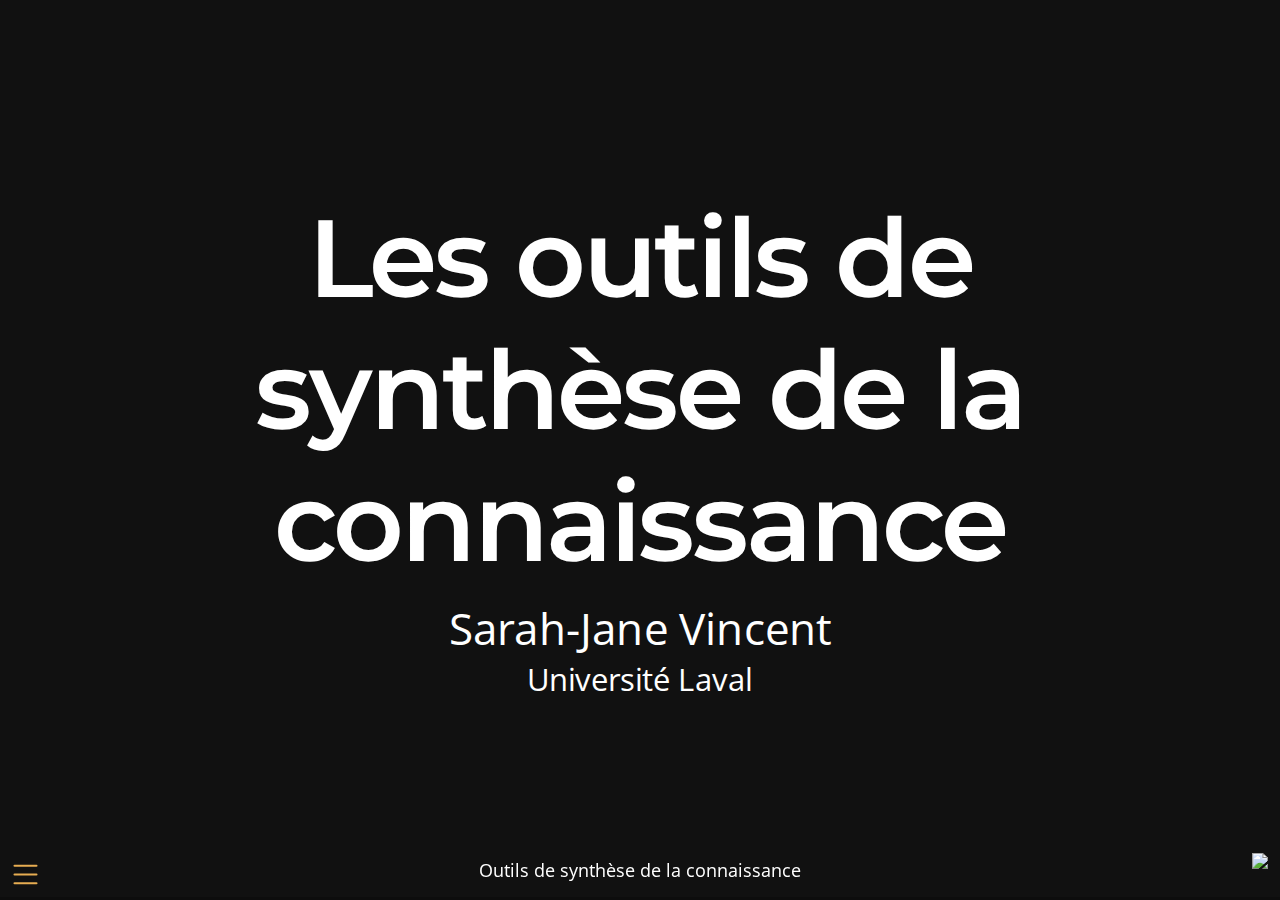
==== commit c86ff7ff: "ajouts diapos" ====
--- a/index.html
+++ b/index.html
@@ -11,7 +11,7 @@
   <meta name="generator" content="quarto-1.3.450">
 
   <meta name="author" content="Sarah-Jane Vincent">
-  <title>Le référencement</title>
+  <title>Les outils de synthèse de la connaissance</title>
   <meta name="apple-mobile-web-app-capable" content="yes">
   <meta name="apple-mobile-web-app-status-bar-style" content="black-translucent">
   <meta name="viewport" content="width=device-width, initial-scale=1.0, maximum-scale=1.0, user-scalable=no, minimal-ui">
@@ -325,7 +325,7 @@
     <div class="slides">
 
 <section id="title-slide" class="quarto-title-block center">
-  <h1 class="title">Le référencement</h1>
+  <h1 class="title">Les outils de synthèse de la connaissance</h1>
 
 <div class="quarto-title-authors">
 <div class="quarto-title-author">
@@ -341,94 +341,32 @@
 </section>
 <section id="section" class="slide level2">
 <h2></h2>
-<h3 class="center" id="cest-quoi-un-article-scientifique">C’est quoi un article scientifique?</h3>
-<div class="columns">
-<div class="column" style="width:50%;">
-<p><img data-src="images/gaza_nyt.png"></p>
-</div><div class="column" style="width:50%;">
-<p><img data-src="images/gaza_journal.png"></p>
-</div>
-</div>
+<h3 class="center" id="systématique">Systématique ?</h3>
 </section>
-<section id="section-1" class="slide level2 smaller" data-background-color="white">
+<section id="section-1" class="slide level2">
 <h2></h2>
-
-<img data-src="images/google_scholar.png" class="r-stretch"></section>
-<section id="pourquoi-référencer" class="slide level2">
-<h2>Pourquoi référencer ?</h2>
+<h3 class="center" id="pourquoi-systématiser-sa-revue-de-littérature">Pourquoi systématiser sa revue de littérature ?</h3>
+</section>
+<section id="section-2" class="slide level2">
+<h2></h2>
+<h3 class="center" id="les-différents-types-de-synthèse-de-la-connaissance">Les différents types de synthèse de la connaissance</h3>
 <ul>
-<li>Crédibilité académique</li>
-<li>Contextualisation</li>
-<li>Reproductibilité</li>
-<li>Création d’une base de connaissances</li>
-<li>Attribution du mérite</li>
-<li>Éviter le plagiat</li>
-<li>Éviter les biais</li>
+<li>Revue narrative</li>
+<li>Snowballing (forward or backward)</li>
+<li>Scoping Review</li>
+<li>Revue systématique</li>
 </ul>
 </section>
-<section id="vous-naimez-pas-référencer" class="slide level2" data-auto-animate="true" data-auto-animate-easing="ease-in-out">
-<h2 data-id="quarto-animate-title">Vous n’aimez pas référencer ?</h2>
-<div class="r-hstack">
-<div data-id="box1" data-auto-animate-delay="0" style="background: #2780e3; width: 600px; height: 450px; margin: 10px;">
-<center>
-Trop de styles différents?
-</center>
-</div>
-<div data-id="box2" data-auto-animate-delay="0.1" style="background: #3fb618; width: 600px; height: 450px; margin: 10px;">
-<center>
-Difficile à formatter?
-</center>
-</div>
-<div data-id="box3" data-auto-animate-delay="0.2" style="background: #e83e8c; width: 600px; height: 450px; margin: 10px;">
-<center>
-Écrire les bibliographies à la main et conserver un fichier de bibliographie?
-</center>
-</div>
-</div>
+<section id="section-3" class="slide level2">
+<h2></h2>
+<h3 class="center" id="le-scoping-et-ses-six-étapes-covidence">Le « scoping » et ses six étapes + Covidence</h3>
 </section>
-<section id="zotero" class="slide level2" data-auto-animate="true" data-auto-animate-easing="ease-in-out">
-<h2 data-id="quarto-animate-title">Zotero</h2>
-<div class="r-stack">
-<div data-id="box1" style="background: #2780e3; width: 350px; height: 350px; border-radius: 200px;">
-
-</div>
-<div data-id="box2" style="background: #3fb618; width: 250px; height: 250px; border-radius: 200px;">
-
-</div>
-<div data-id="box3" style="background: #e83e8c; width: 150px; height: 150px; border-radius: 200px;">
-
-</div>
-<center>
-<img data-src="images/zotero.png" style="width:40.0%">
-</center>
-</div>
-</section>
-<section id="zotero-1" class="slide level2">
-<h2>Zotero</h2>
-<div class="columns">
-<div class="column" style="width:30%;">
-<p><img data-src="images/zotero.png"></p>
-</div><div class="column" style="width:70%;">
-<ul>
-<li>Rend le référencement agréable</li>
-<li>Permet la gestion des PDF</li>
-<li>Répertoire de styles interchangeables</li>
-<li>Facilite la collaboration</li>
-</ul>
-</div>
-</div>
-</section>
-<section id="parce-que-cest-open-source-zotero-sintègre-dans-tout" class="slide level2">
-<h2>Parce que c’est Open Source, Zotero s’intègre dans TOUT!</h2>
-<ul>
-<li>Dans votre navigateur<br><br></li>
-<li>Dans votre OS<br><br></li>
-<li>Dans votre traitement de texte<br><br></li>
-<li>En LaTeX et Markdown</li>
-</ul>
-
-<img src="images/clessn.png" class="slide-logo r-stretch"><div class="footer footer-default">
-<p>Le référencement</p>
+<section id="section-4" class="slide level2">
+<h2></h2>
+<h3 class="center" id="des-ressources-à-votre-portée">Des ressources à votre portée</h3>
+
+<img src="https://clessn.com/assets/img/logo.svg" class="slide-logo r-stretch"><div class="footer footer-default">
+<p>Outils de synthèse de la connaissance</p>
 </div>
 </section>
     </div>
